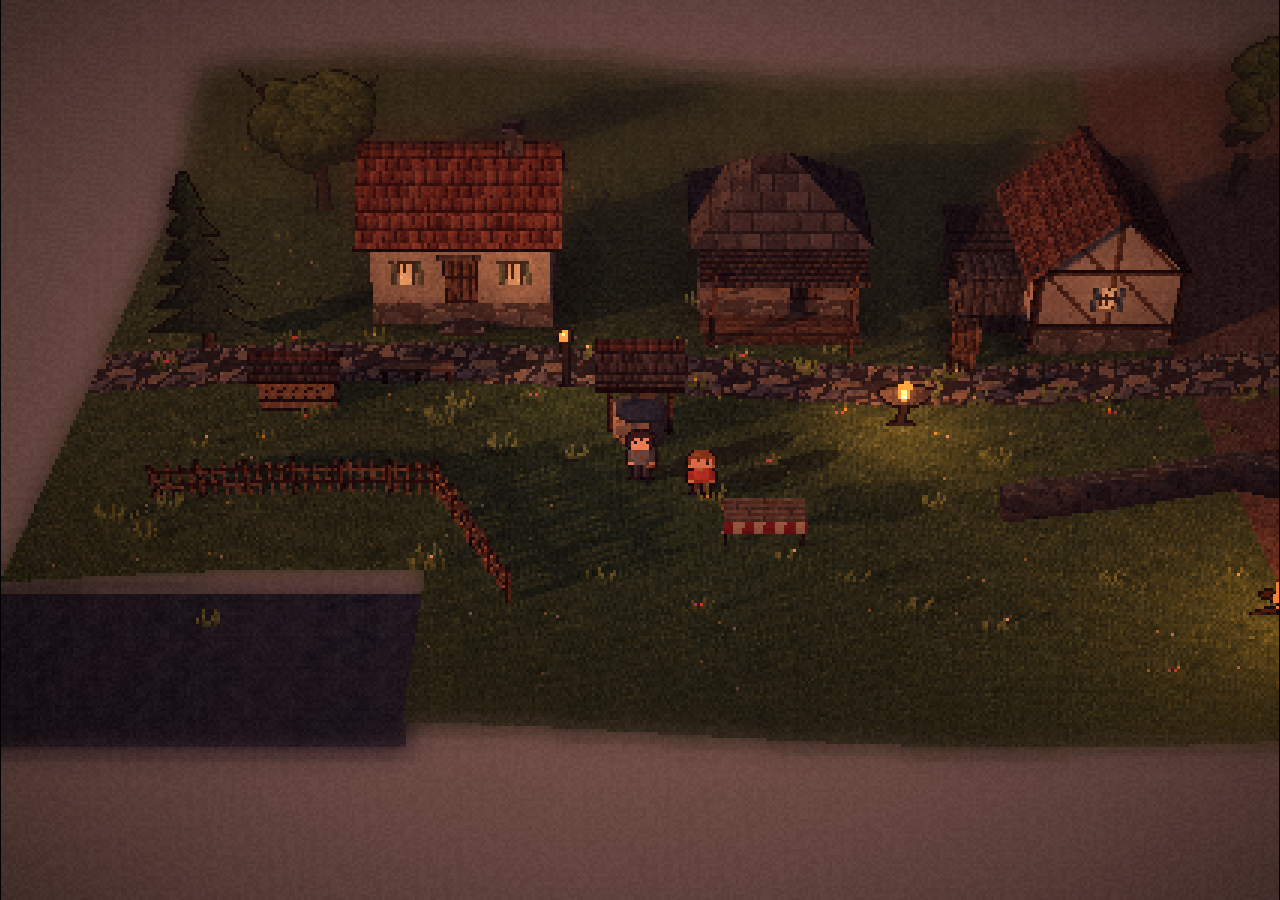
==== index.html @ 1cbe608f "Engine foundation: WebGL2 renderer, procedural art, world, audio, UI frameworks Co-Authored-By: Clau" ====
<!doctype html>
<html lang="ru">
<head>
<meta charset="utf-8">
<meta name="viewport" content="width=device-width, initial-scale=1">
<title>Beyond the Shadows</title>
<link rel="stylesheet" href="css/ui.css">
</head>
<body>
<canvas id="game"></canvas>
<div id="ui"></div>
<div id="dev"></div>
<div id="fatal"></div>
<div id="boot">Beyond the Shadows</div>
<!-- engine -->
<script src="src/core/core.js"></script>
<script src="src/core/input.js"></script>
<script src="src/core/app.js"></script>
<script src="src/gfx/gl.js"></script>
<script src="src/gfx/atlas.js"></script>
<script src="src/gfx/textures.js"></script>
<script src="src/gfx/sprites_chars.js"></script>
<script src="src/gfx/sprites_props.js"></script>
<script src="src/gfx/mesh.js"></script>
<script src="src/gfx/shaders.js"></script>
<script src="src/gfx/renderer.js"></script>
<script src="src/gfx/camera.js"></script>
<script src="src/world/env.js"></script>
<script src="src/world/particles.js"></script>
<script src="src/world/physics.js"></script>
<script src="src/world/entity.js"></script>
<script src="src/world/shadows.js"></script>
<script src="src/world/npc.js"></script>
<script src="src/world/builder.js"></script>
<script src="src/world/world.js"></script>
<!-- data -->
<script src="src/data/characters.js"></script>
<!-- locations -->
<script src="src/locations/testscenes.js"></script>
<!-- boot -->
<script src="src/main.js"></script>
</body>
</html>
---- css/ui.css ----
html,body{margin:0;height:100%;background:#000;overflow:hidden}
#game{position:fixed;inset:0;width:100%;height:100%;display:block;image-rendering:pixelated}
#dev{position:fixed;left:6px;top:6px;color:#9f9;font:11px/1.35 monospace;white-space:pre;background:rgba(0,0,0,.55);padding:4px 6px;display:none;z-index:50;pointer-events:none}
#fatal{position:fixed;inset:0;display:none;flex-direction:column;align-items:center;justify-content:center;background:#0b0a0c;color:#ddd;font-family:Georgia,serif;z-index:100}
#boot{position:fixed;inset:0;display:flex;align-items:center;justify-content:center;color:#a99;font:20px Georgia,serif;letter-spacing:.3em;background:#000;z-index:90}
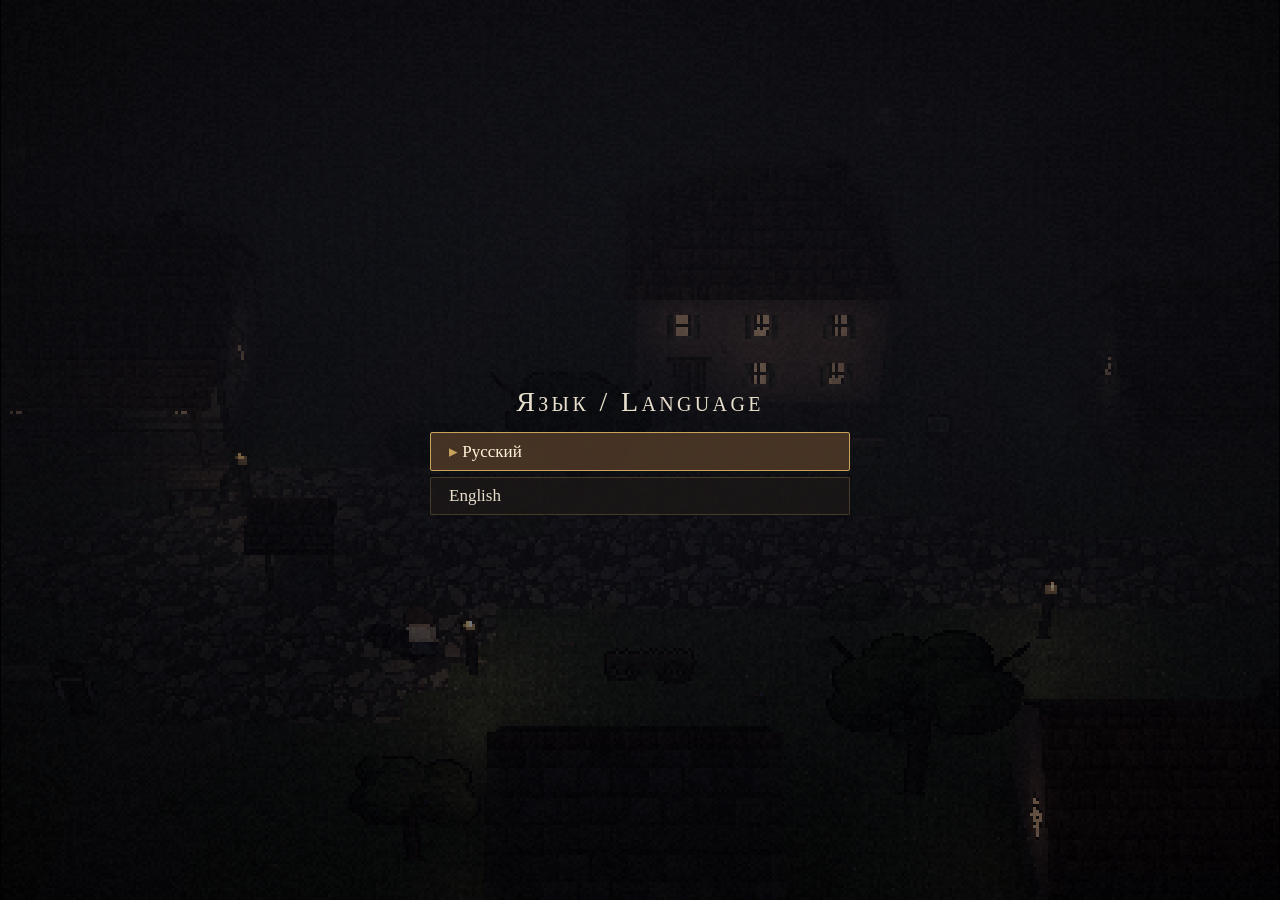
==== commit dc6ab006: "Game layer: UI, journal, map, inventory, dialogue/story/save systems, audio; village, interiors, out" ====
--- a/index.html
+++ b/index.html
@@ -33,10 +33,34 @@
 <script src="src/world/npc.js"></script>
 <script src="src/world/builder.js"></script>
 <script src="src/world/world.js"></script>
+<script src="src/audio/audio.js"></script>
+<script src="src/audio/sfx.js"></script>
+<script src="src/audio/ambience.js"></script>
+<script src="src/audio/music.js"></script>
+<script src="src/game/i18n.js"></script>
+<script src="src/game/state.js"></script>
+<script src="src/game/save.js"></script>
+<script src="src/game/dialogue.js"></script>
+<script src="src/game/cutscene.js"></script>
+<script src="src/game/story.js"></script>
+<script src="src/ui/ui.js"></script>
+<script src="src/ui/portraits.js"></script>
+<script src="src/ui/screens.js"></script>
+<script src="src/ui/journal.js"></script>
+<script src="src/ui/mapinv.js"></script>
+<script src="src/game/game.js"></script>
+<script src="src/game/devtools.js"></script>
 <!-- data -->
+<script src="src/data/base.js"></script>
 <script src="src/data/characters.js"></script>
 <!-- locations -->
 <script src="src/locations/testscenes.js"></script>
+<script src="src/locations/village.js"></script>
+<script src="src/locations/interiors.js"></script>
+<script src="src/locations/outskirts.js"></script>
+<!-- localization -->
+<script src="locale/ru.js"></script>
+<script src="locale/en.js"></script>
 <!-- boot -->
 <script src="src/main.js"></script>
 </body>
--- a/css/ui.css
+++ b/css/ui.css
@@ -1,5 +1,164 @@
-html,body{margin:0;height:100%;background:#000;overflow:hidden}
-#game{position:fixed;inset:0;width:100%;height:100%;display:block;image-rendering:pixelated}
-#dev{position:fixed;left:6px;top:6px;color:#9f9;font:11px/1.35 monospace;white-space:pre;background:rgba(0,0,0,.55);padding:4px 6px;display:none;z-index:50;pointer-events:none}
-#fatal{position:fixed;inset:0;display:none;flex-direction:column;align-items:center;justify-content:center;background:#0b0a0c;color:#ddd;font-family:Georgia,serif;z-index:100}
-#boot{position:fixed;inset:0;display:flex;align-items:center;justify-content:center;color:#a99;font:20px Georgia,serif;letter-spacing:.3em;background:#000;z-index:90}
+/* Beyond the Shadows — UI. Dark translucent panels, paper/wood textures, thin frames. */
+:root {
+  --ink: #e8dfcc; --ink-dim: #a99f8c; --ink-dark: #2b241f; --accent: #c9a35c; --blood: #9c3a2e;
+  --panel: rgba(16, 13, 14, 0.86); --line: rgba(201, 163, 92, 0.45);
+  --font: "Georgia", "PT Serif", "Times New Roman", serif;
+}
+html, body { margin: 0; height: 100%; background: #000; overflow: hidden; }
+#game { position: fixed; inset: 0; width: 100%; height: 100%; display: block; image-rendering: pixelated; }
+#ui { position: fixed; inset: 0; pointer-events: none; font-family: var(--font); color: var(--ink); z-index: 10; }
+#ui * { box-sizing: border-box; }
+#dev { position: fixed; left: 6px; bottom: 6px; color: #9f9; font: 11px/1.35 monospace; white-space: pre; background: rgba(0,0,0,.6); padding: 4px 6px; display: none; z-index: 50; pointer-events: none; }
+#fatal { position: fixed; inset: 0; display: none; flex-direction: column; align-items: center; justify-content: center; background: #0b0a0c; color: #ddd; font-family: var(--font); z-index: 100; padding: 20px; text-align: center; }
+#fatal pre { max-width: 80vw; white-space: pre-wrap; color: #c88; font-size: 12px; }
+#fatal button { font-family: var(--font); font-size: 16px; padding: 8px 18px; }
+#boot { position: fixed; inset: 0; display: flex; align-items: center; justify-content: center; color: #a99; font: 20px var(--font); letter-spacing: .3em; background: #000; z-index: 90; }
+.hidden { display: none !important; }
+
+/* ---------- HUD ---------- */
+.hud { position: absolute; inset: 0; transition: opacity .4s; }
+.hud.off { opacity: 0; }
+.objective { position: absolute; left: 18px; top: 16px; max-width: min(44vw, 520px); padding: 8px 14px 9px; background: linear-gradient(90deg, rgba(10,8,9,.78), rgba(10,8,9,.35)); border-left: 2px solid var(--accent); font-size: 15px; line-height: 1.35; opacity: 0; transition: opacity .6s; text-shadow: 0 1px 2px #000; }
+.objective.show { opacity: 1; }
+.objective .lbl { color: var(--accent); font-variant: small-caps; letter-spacing: .06em; margin-right: 4px; }
+.objective.flash { animation: flash 1.5s; }
+@keyframes flash { 0% { background: rgba(201,163,92,.45); } 100% { } }
+.banner { position: absolute; left: 50%; top: 22%; transform: translateX(-50%); font-size: 26px; letter-spacing: .25em; font-variant: small-caps; opacity: 0; text-shadow: 0 2px 8px #000; white-space: nowrap; }
+.banner.show { animation: banner 3.4s ease forwards; }
+@keyframes banner { 0% { opacity: 0; letter-spacing: .1em; } 20% { opacity: 1; } 75% { opacity: 1; } 100% { opacity: 0; letter-spacing: .3em; } }
+.prompt { position: absolute; left: 0; top: 0; padding: 4px 10px; background: rgba(12,10,10,.82); border: 1px solid var(--line); border-radius: 3px; font-size: 14px; white-space: nowrap; opacity: 0; transition: opacity .15s; }
+.prompt.show { opacity: 1; }
+.prompt b { display: inline-block; min-width: 20px; padding: 0 5px; margin-right: 4px; text-align: center; background: var(--ink); color: var(--ink-dark); border-radius: 2px; font-family: monospace; font-size: 13px; }
+.toasts { position: absolute; right: 16px; top: 16px; display: flex; flex-direction: column; gap: 6px; align-items: flex-end; }
+.toast { max-width: min(40vw, 420px); padding: 7px 14px; background: var(--panel); border: 1px solid var(--line); border-radius: 2px; font-size: 14px; animation: tin .35s; transition: opacity .6s, transform .6s; }
+.toast.clue { border-color: rgba(200,140,90,.7); }
+.toast.out { opacity: 0; transform: translateX(20px); }
+@keyframes tin { from { opacity: 0; transform: translateX(20px); } }
+.captions { position: absolute; left: 50%; bottom: 210px; transform: translateX(-50%); display: flex; flex-direction: column; align-items: center; gap: 3px; }
+.cap { font-style: italic; font-size: 14px; color: #d8d0c0; background: rgba(0,0,0,.55); padding: 2px 10px; transition: opacity .5s; }
+.cap.out { opacity: 0; }
+.hintkeys { position: absolute; left: 18px; bottom: 12px; font-size: 12px; color: var(--ink-dim); text-shadow: 0 1px 2px #000; opacity: .8; }
+
+/* ---------- cinematic ---------- */
+.letterbox { position: absolute; left: 0; right: 0; height: 0; background: #000; transition: height .8s ease; }
+.letterbox.top { top: 0; } .letterbox.bot { bottom: 0; }
+#ui.cine .letterbox { height: 7vh; }
+.card { position: absolute; inset: 0; display: flex; flex-direction: column; align-items: center; justify-content: center; opacity: 0; transition: opacity .9s; text-align: center; padding: 0 8vw; }
+.card.show { opacity: 1; }
+.card .ct { font-size: clamp(26px, 4.4vw, 52px); letter-spacing: .14em; font-variant: small-caps; text-shadow: 0 2px 14px #000; }
+.card .cs { margin-top: 14px; font-size: clamp(14px, 1.7vw, 20px); font-style: italic; color: var(--ink-dim); text-shadow: 0 2px 8px #000; }
+.uifade { position: absolute; inset: 0; background: #000; opacity: 0; transition: opacity .6s; }
+
+/* ---------- dialogue ---------- */
+.dialogue { position: absolute; left: 50%; bottom: 2.5vh; transform: translateX(-50%) translateY(20px); width: min(940px, 94vw); min-height: 150px; display: flex; gap: 16px; padding: 14px 18px 14px 14px; background: linear-gradient(180deg, rgba(20,16,17,.93), rgba(12,10,11,.95)); border: 1px solid var(--line); box-shadow: 0 0 0 1px #000, 0 10px 40px rgba(0,0,0,.6); opacity: 0; transition: opacity .25s, transform .25s; pointer-events: auto; cursor: pointer; }
+#ui.cine .dialogue { bottom: calc(7vh + 10px); }
+.dialogue.show { opacity: 1; transform: translateX(-50%); }
+.dialogue .portrait { flex: 0 0 120px; height: 120px; background: #111 center/cover no-repeat; image-rendering: pixelated; border: 1px solid var(--line); }
+.dialogue .portrait.none { display: none; }
+.dialogue .body { flex: 1; min-width: 0; display: flex; flex-direction: column; }
+.dialogue .name { color: var(--accent); font-variant: small-caps; letter-spacing: .08em; font-size: 17px; min-height: 22px; margin-bottom: 4px; }
+.dialogue .text { font-size: 18px; line-height: 1.5; overflow-wrap: anywhere; hyphens: auto; }
+.dialogue .text .ghost { visibility: hidden; }
+.dialogue .more { align-self: flex-end; margin-top: auto; color: var(--accent); opacity: 0; animation: bob 1s infinite; }
+.dialogue .more.show { opacity: 1; }
+@keyframes bob { 50% { transform: translateY(3px); } }
+.dialogue.thought .text { font-style: italic; color: #cfd6e6; }
+.dialogue.thought .name { color: #8fa3c4; }
+.dialogue.action { justify-content: center; }
+.dialogue.action .text { font-style: italic; color: var(--ink-dim); text-align: center; }
+.dialogue.pause { opacity: .0; }
+.dialogue.shake { animation: shake .45s; }
+@keyframes shake { 20% { transform: translateX(calc(-50% - 6px)); } 40% { transform: translateX(calc(-50% + 6px)); } 60% { transform: translateX(calc(-50% - 3px)); } 80% { transform: translateX(-50%); } }
+.choices { display: flex; flex-direction: column; gap: 5px; margin-top: 8px; }
+.choice { text-align: left; }
+
+/* ---------- buttons ---------- */
+.btn { pointer-events: auto; font-family: var(--font); font-size: 17px; color: var(--ink); background: rgba(30,25,24,.75); border: 1px solid rgba(201,163,92,.25); padding: 8px 18px; cursor: pointer; text-align: left; transition: background .12s, border-color .12s, transform .08s, color .12s; border-radius: 2px; }
+.btn.focus, .btn:hover { background: rgba(80,58,40,.85); border-color: var(--accent); color: #fff3d8; }
+.btn.focus::before { content: "\25B8  "; color: var(--accent); }
+.btn:active, .btn.pressed { transform: translateY(1px) scale(.99); background: rgba(120,84,50,.95); }
+.btn:disabled { color: #6c635a; background: rgba(25,22,22,.55); border-color: rgba(120,110,100,.18); cursor: default; }
+.btn:disabled.focus::before { color: #6c635a; }
+
+/* ---------- screens ---------- */
+.screens { position: absolute; inset: 0; pointer-events: none; }
+.screen { position: absolute; inset: 0; display: flex; flex-direction: column; align-items: center; justify-content: center; pointer-events: auto; background: rgba(4,3,4,.55); animation: fadein .25s; }
+@keyframes fadein { from { opacity: 0; } }
+.panel h2 { margin: 0 0 14px; font-weight: normal; font-variant: small-caps; letter-spacing: .12em; font-size: 28px; color: var(--ink); }
+.panel .sub { color: var(--ink-dim); font-style: italic; margin: -8px 0 14px; text-align: center; max-width: 560px; }
+.panel .note { color: var(--ink-dim); font-size: 13px; margin-top: 10px; font-style: italic; }
+.col { display: flex; flex-direction: column; gap: 6px; min-width: min(420px, 90vw); }
+.row { display: flex; gap: 8px; justify-content: center; }
+.center.small > * { max-width: 520px; text-align: center; }
+.q { font-size: 18px; margin-bottom: 16px; }
+.mainmenu { background: linear-gradient(90deg, rgba(0,0,0,.82) 0%, rgba(0,0,0,.45) 45%, rgba(0,0,0,0) 75%); align-items: flex-start; padding-left: 7vw; }
+.logo { margin-bottom: 34px; }
+.logo .l1 { font-size: clamp(30px, 5vw, 60px); letter-spacing: .2em; color: #efe5d0; text-shadow: 0 2px 20px #000, 0 0 40px rgba(150,40,30,.25); }
+.logo .l2 { font-size: clamp(14px, 1.6vw, 20px); font-style: italic; letter-spacing: .3em; color: var(--ink-dim); margin-top: 6px; }
+.menu .btn { background: transparent; border-color: transparent; font-size: 19px; padding: 6px 10px; }
+.menu .btn.focus, .menu .btn:hover { background: linear-gradient(90deg, rgba(120,60,40,.45), transparent); border-color: transparent; }
+.menu .btn:disabled { background: transparent; }
+.ver { position: absolute; bottom: 14px; left: 7vw; font-size: 12px; color: #776; }
+.pause, .settings, .saveload, .confirm { background: rgba(4,3,4,.72); }
+.settings .col { width: min(640px, 92vw); }
+.scroll { max-height: 72vh; overflow-y: auto; padding-right: 6px; }
+.set-head { margin: 10px 0 2px; color: var(--accent); font-variant: small-caps; letter-spacing: .08em; }
+.set-row { display: flex; align-items: center; gap: 10px; padding: 6px 12px; background: rgba(30,25,24,.6); border: 1px solid transparent; cursor: pointer; font-size: 16px; }
+.set-row.focus, .set-row:hover { border-color: var(--accent); background: rgba(70,52,38,.75); }
+.set-row .lbl { flex: 1; }
+.set-row .bar { width: 160px; height: 8px; background: #2a2422; border: 1px solid #554; position: relative; }
+.set-row .fill { position: absolute; left: 0; top: 0; bottom: 0; background: var(--accent); }
+.set-row .val, .set-row .opt { min-width: 64px; text-align: right; color: #f0e4c8; }
+.set-row .arrow { color: var(--accent); font-size: 12px; padding: 0 2px; }
+.slot { font-size: 15px; }
+.credits .roll { width: min(700px, 92vw); height: 70vh; overflow: hidden; text-align: center; mask-image: linear-gradient(transparent, #000 12%, #000 88%, transparent); }
+.credits .roll h1 { font-weight: normal; letter-spacing: .2em; margin-top: 40vh; }
+.credits .roll h3 { color: var(--accent); font-weight: normal; font-variant: small-caps; letter-spacing: .1em; margin: 28px 0 6px; }
+.credits .roll p { margin: 4px 0; color: var(--ink); line-height: 1.5; }
+.credits .roll .end { margin: 40px 0 60vh; font-style: italic; color: var(--ink-dim); }
+
+/* ---------- book panels (journal / map / inventory) ---------- */
+.book { width: min(1000px, 96vw); height: min(680px, 92vh); padding: 18px 22px; background: var(--wood); border: 1px solid #000; box-shadow: inset 0 0 0 3px rgba(201,163,92,.25), 0 20px 60px #000; display: flex; flex-direction: column; image-rendering: pixelated; }
+.book h2 { color: #efe2c4; text-shadow: 0 2px 4px #000; }
+.tabs { display: flex; gap: 4px; flex-wrap: wrap; }
+.tab { pointer-events: auto; font-family: var(--font); font-size: 15px; padding: 6px 14px; color: #dccfb2; background: rgba(0,0,0,.35); border: 1px solid rgba(201,163,92,.3); border-bottom: none; cursor: pointer; }
+.tab.on { background: var(--paper); color: var(--ink-dark); border-color: #8a7350; }
+.tab i { font-style: normal; font-size: 12px; opacity: .7; }
+.tabhint { font-size: 11px; color: #b9ab8e; margin: 2px 0 0; }
+.jbody { flex: 1; overflow-y: auto; background: var(--paper); color: var(--ink-dark); padding: 14px 18px; border: 1px solid #8a7350; display: flex; flex-direction: column; gap: 10px; }
+.entry { padding: 8px 12px; border-left: 3px solid rgba(80,60,40,.3); background: rgba(255,250,235,.25); cursor: pointer; transition: background .12s, border-color .12s; }
+.entry.focus, .entry:hover { background: rgba(255,245,215,.6); border-left-color: var(--blood); }
+.entry.new .et::after { content: " •"; color: var(--blood); }
+.entry.sel { background: rgba(190,140,80,.35); border-left-color: #6a3a20; }
+.entry .et { font-weight: bold; font-size: 15px; }
+.entry .et .cat { font-weight: normal; font-size: 11px; color: #7a6650; font-variant: small-caps; margin-left: 6px; }
+.entry .ed { font-size: 15px; line-height: 1.45; margin-top: 3px; }
+.entry .date { font-size: 12px; color: #7a6650; font-style: italic; margin-top: 3px; }
+.entry.task.done { opacity: .6; cursor: default; }
+.entry.chapter { font-variant: small-caps; text-align: center; border: none; background: none; }
+.linkhint { background: rgba(156,58,46,.15); padding: 6px 10px; font-style: italic; font-size: 14px; }
+.empty { font-style: italic; color: #6b5a48; }
+.sketch { display: flex; flex-direction: column; align-items: flex-start; gap: 4px; padding: 6px; cursor: pointer; border: 1px solid transparent; }
+.sketch.focus, .sketch:hover { border-color: #8a7350; background: rgba(255,245,215,.35); }
+.sketch canvas { width: 360px; max-width: 100%; box-shadow: 2px 3px 8px rgba(0,0,0,.35); transform: rotate(-.4deg); }
+.sketch .st { font-weight: bold; } .sketch .sd { font-size: 14px; }
+.foot { margin-top: 10px; justify-content: flex-end; align-items: center; }
+.foot .legend { flex: 1; font-size: 12px; color: #d8caa8; font-style: italic; }
+.mapcv { width: 100%; flex: 1; min-height: 0; object-fit: contain; background: #d6cbb0; border: 1px solid #8a7350; margin-top: 0; }
+.invwrap { flex: 1; display: flex; gap: 16px; min-height: 0; }
+.invgrid { flex: 0 0 auto; display: grid; grid-template-columns: repeat(4, 76px); grid-auto-rows: 76px; gap: 8px; align-content: start; background: rgba(0,0,0,.35); padding: 10px; border: 1px solid rgba(201,163,92,.3); overflow-y: auto; }
+.invgrid .slot { pointer-events: auto; position: relative; background: rgba(214,203,176,.18); border: 1px solid rgba(201,163,92,.25); cursor: pointer; padding: 0; display: flex; align-items: center; justify-content: center; }
+.invgrid .slot img { width: 48px; height: 48px; image-rendering: pixelated; }
+.invgrid .slot.focus, .invgrid .slot:hover { border-color: var(--accent); background: rgba(214,203,176,.35); }
+.invgrid .slot.new::after { content: ""; position: absolute; right: 5px; top: 5px; width: 7px; height: 7px; border-radius: 50%; background: var(--blood); }
+.invinfo { flex: 1; background: var(--paper); color: var(--ink-dark); padding: 14px 18px; border: 1px solid #8a7350; overflow-y: auto; }
+.invinfo h3 { margin: 0 0 8px; font-variant: small-caps; letter-spacing: .05em; }
+.invinfo p { line-height: 1.5; }
+.invinfo .state, .invinfo .use { font-style: italic; color: #5a4636; }
+body.kbnav .btn:hover:not(.focus) { background: rgba(30,25,24,.75); border-color: rgba(201,163,92,.25); color: var(--ink); }
+@media (max-width: 760px) {
+  .dialogue .portrait { flex-basis: 72px; height: 72px; }
+  .dialogue .text { font-size: 16px; }
+  .invgrid { grid-template-columns: repeat(3, 64px); grid-auto-rows: 64px; }
+  .hintkeys { display: none; }
+}
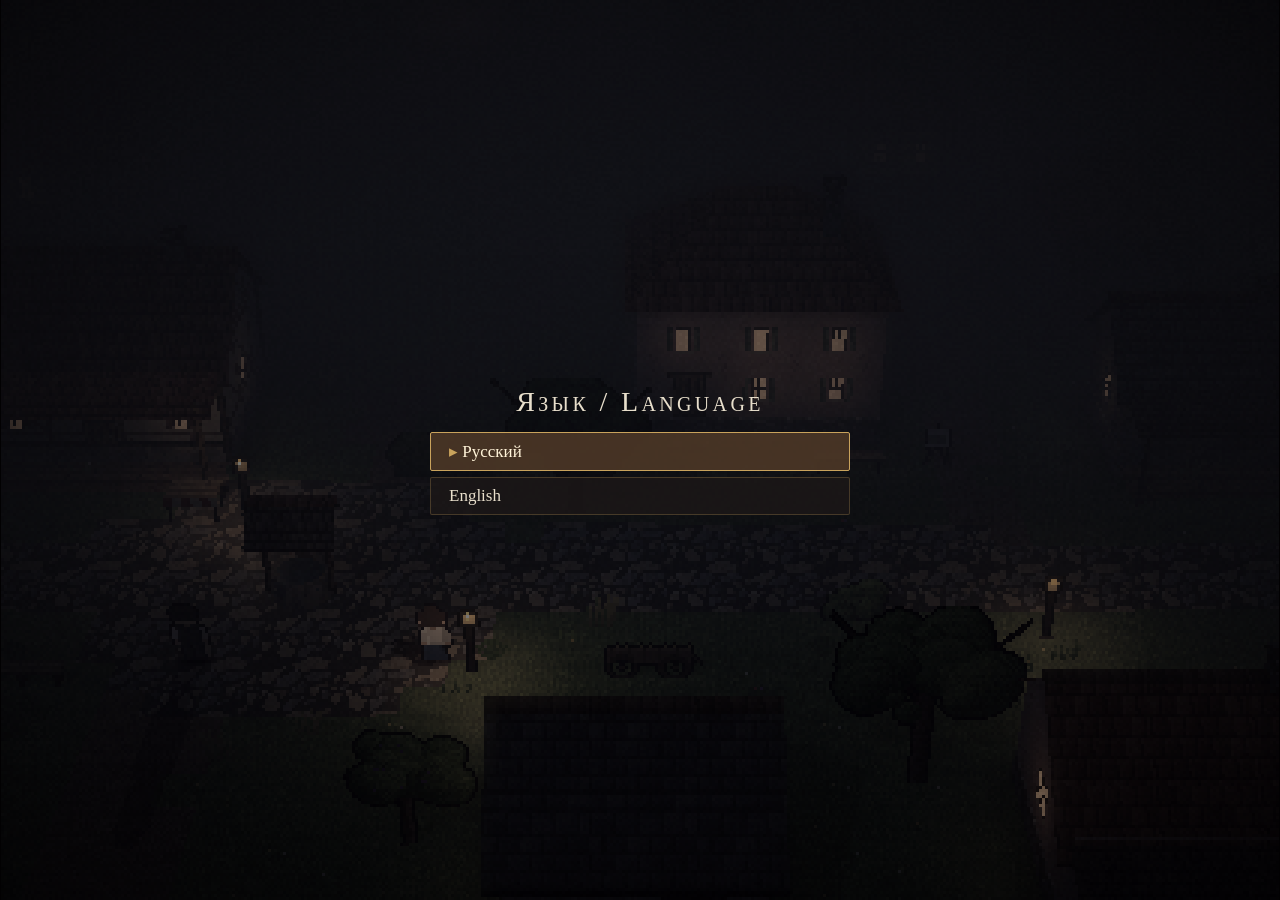
==== commit 248f698a: "Prologue (RU/EN), NPC schedules, clues/items, autoplay test harness; visual fixes from critic round " ====
--- a/index.html
+++ b/index.html
@@ -53,6 +53,11 @@
 <!-- data -->
 <script src="src/data/base.js"></script>
 <script src="src/data/characters.js"></script>
+<script src="src/data/npcs.js"></script>
+<script src="src/data/clues.js"></script>
+<!-- story -->
+<script src="src/story/common.js"></script>
+<script src="src/story/prologue.js"></script>
 <!-- locations -->
 <script src="src/locations/testscenes.js"></script>
 <script src="src/locations/village.js"></script>
@@ -61,6 +66,10 @@
 <!-- localization -->
 <script src="locale/ru.js"></script>
 <script src="locale/en.js"></script>
+<script src="locale/ru_common.js"></script>
+<script src="locale/en_common.js"></script>
+<script src="locale/ru_p.js"></script>
+<script src="locale/en_p.js"></script>
 <!-- boot -->
 <script src="src/main.js"></script>
 </body>
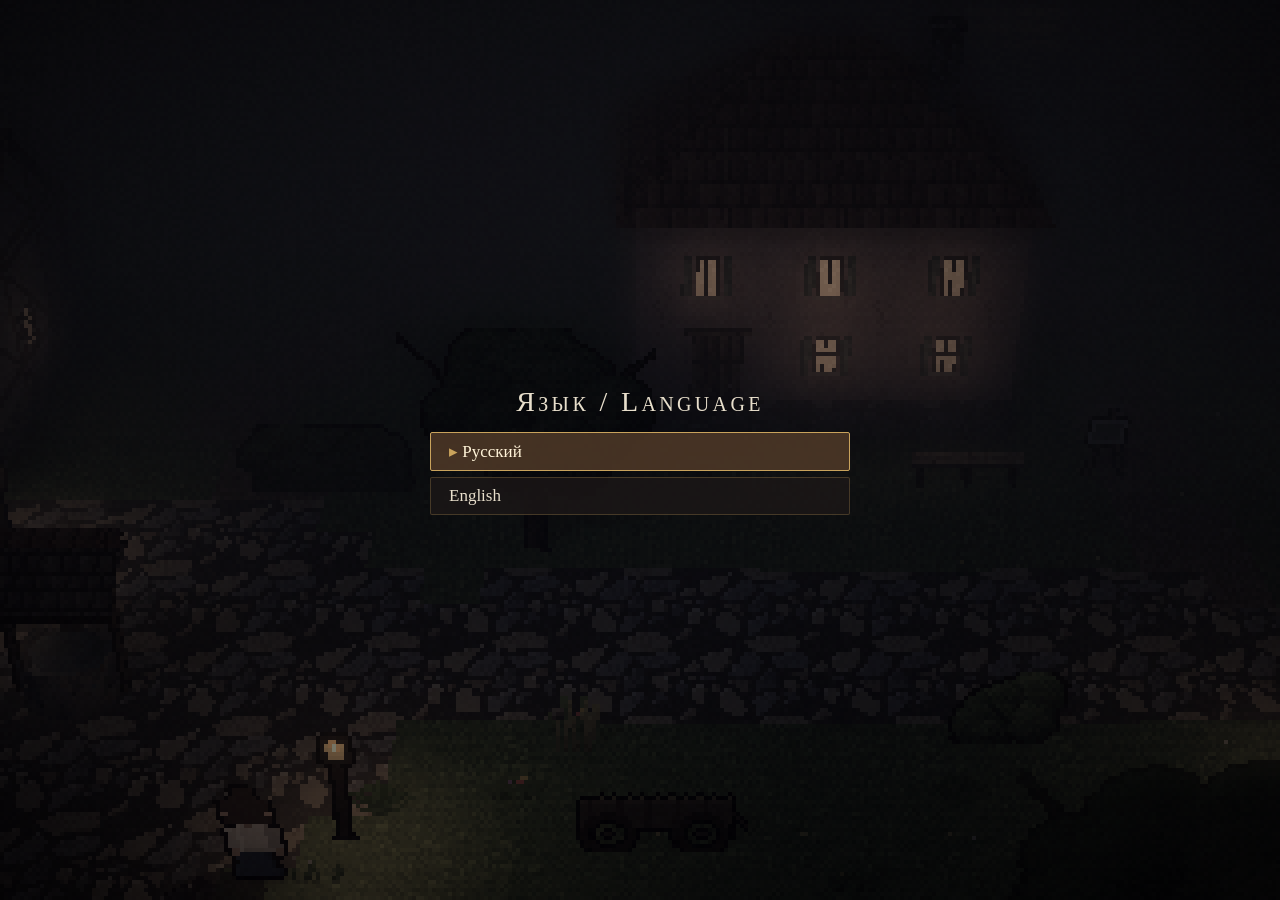
==== commit a588e4c6: "Full story: chapters 1-11 and epilogue (RU/EN), rite & stalking mechanics, validator, closer camera " ====
--- a/index.html
+++ b/index.html
@@ -58,6 +58,10 @@
 <!-- story -->
 <script src="src/story/common.js"></script>
 <script src="src/story/prologue.js"></script>
+<script src="src/story/ch1_2.js"></script>
+<script src="src/story/ch3_4.js"></script>
+<script src="src/story/ch5_7.js"></script>
+<script src="src/story/ch8_end.js"></script>
 <!-- locations -->
 <script src="src/locations/testscenes.js"></script>
 <script src="src/locations/village.js"></script>
@@ -70,6 +74,14 @@
 <script src="locale/en_common.js"></script>
 <script src="locale/ru_p.js"></script>
 <script src="locale/en_p.js"></script>
+<script src="locale/ru_c12.js"></script>
+<script src="locale/en_c12.js"></script>
+<script src="locale/ru_c34.js"></script>
+<script src="locale/en_c34.js"></script>
+<script src="locale/ru_c57.js"></script>
+<script src="locale/en_c57.js"></script>
+<script src="locale/ru_c8e.js"></script>
+<script src="locale/en_c8e.js"></script>
 <!-- boot -->
 <script src="src/main.js"></script>
 </body>
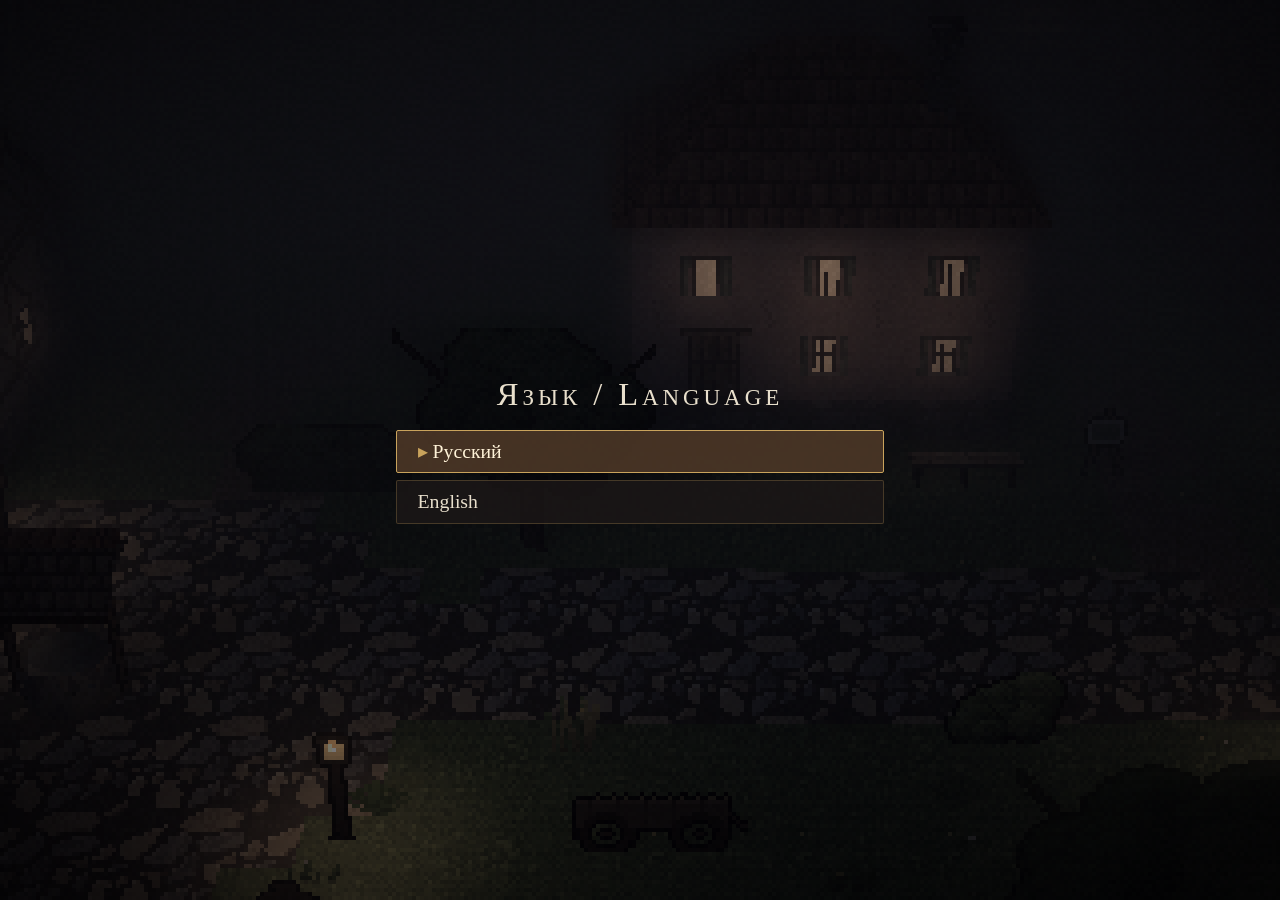
==== commit 3a62652f: "Phones and tablets: touch joystick and buttons, tappable prompts, UI that scales with the screen (+ " ====
--- a/index.html
+++ b/index.html
@@ -2,7 +2,10 @@
 <html lang="ru">
 <head>
 <meta charset="utf-8">
-<meta name="viewport" content="width=device-width, initial-scale=1">
+<meta name="viewport" content="width=device-width, initial-scale=1, maximum-scale=1, user-scalable=no, viewport-fit=cover">
+<meta name="mobile-web-app-capable" content="yes">
+<meta name="apple-mobile-web-app-capable" content="yes">
+<meta name="apple-mobile-web-app-status-bar-style" content="black">
 <title>Beyond the Shadows</title>
 <link rel="stylesheet" href="css/ui.css">
 </head>
@@ -48,6 +51,7 @@
 <script src="src/ui/screens.js"></script>
 <script src="src/ui/journal.js"></script>
 <script src="src/ui/mapinv.js"></script>
+<script src="src/ui/touch.js"></script>
 <script src="src/game/game.js"></script>
 <script src="src/game/devtools.js"></script>
 <!-- data -->
--- a/css/ui.css
+++ b/css/ui.css
@@ -8,36 +8,38 @@
 #game { position: fixed; inset: 0; width: 100%; height: 100%; display: block; image-rendering: pixelated; }
 #ui { position: fixed; inset: 0; pointer-events: none; font-family: var(--font); color: var(--ink); z-index: 10; }
 #ui * { box-sizing: border-box; }
-#dev { position: fixed; left: 6px; bottom: 6px; color: #9f9; font: 11px/1.35 monospace; white-space: pre; background: rgba(0,0,0,.6); padding: 4px 6px; display: none; z-index: 50; pointer-events: none; }
-#fatal { position: fixed; inset: 0; display: none; flex-direction: column; align-items: center; justify-content: center; background: #0b0a0c; color: #ddd; font-family: var(--font); z-index: 100; padding: 20px; text-align: center; }
-#fatal pre { max-width: 80vw; white-space: pre-wrap; color: #c88; font-size: 12px; }
-#fatal button { font-family: var(--font); font-size: 16px; padding: 8px 18px; }
-#boot { position: fixed; inset: 0; display: flex; align-items: center; justify-content: center; color: #a99; font: 20px var(--font); letter-spacing: .3em; background: #000; z-index: 90; }
+#dev { position: fixed; left: 0.375rem; bottom: 0.375rem; color: #9f9; font: 0.6875rem/1.35 monospace; white-space: pre; background: rgba(0,0,0,.6); padding: 0.25rem 0.375rem; display: none; z-index: 50; pointer-events: none; }
+#fatal { position: fixed; inset: 0; display: none; flex-direction: column; align-items: center; justify-content: center; background: #0b0a0c; color: #ddd; font-family: var(--font); z-index: 100; padding: 1.25rem; text-align: center; }
+#fatal pre { max-width: 80vw; white-space: pre-wrap; color: #c88; font-size: 0.75rem; }
+#fatal button { font-family: var(--font); font-size: 1rem; padding: 0.5rem 1.125rem; }
+#boot { position: fixed; inset: 0; display: flex; align-items: center; justify-content: center; color: #a99; font: 1.25rem var(--font); letter-spacing: .3em; background: #000; z-index: 90; }
 .hidden { display: none !important; }
 
 /* ---------- HUD ---------- */
 .hud { position: absolute; inset: 0; transition: opacity .4s; }
 .hud.off { opacity: 0; }
-.objective { position: absolute; left: 18px; top: 16px; max-width: min(44vw, 520px); padding: 8px 14px 9px; background: linear-gradient(90deg, rgba(10,8,9,.78), rgba(10,8,9,.35)); border-left: 2px solid var(--accent); font-size: 15px; line-height: 1.35; opacity: 0; transition: opacity .6s; text-shadow: 0 1px 2px #000; }
+.objective { position: absolute; left: 1.125rem; top: 1rem; max-width: min(44vw, 32.5rem); padding: 0.5rem 0.875rem 0.5625rem; background: linear-gradient(90deg, rgba(10,8,9,.78), rgba(10,8,9,.35)); border-left: 2px solid var(--accent); font-size: 0.9375rem; line-height: 1.35; opacity: 0; transition: opacity .6s; text-shadow: 0 1px 2px #000; }
 .objective.show { opacity: 1; }
-.objective .lbl { color: var(--accent); font-variant: small-caps; letter-spacing: .06em; margin-right: 4px; }
+.objective .lbl { color: var(--accent); font-variant: small-caps; letter-spacing: .06em; margin-right: 0.25rem; }
 .objective.flash { animation: flash 1.5s; }
 @keyframes flash { 0% { background: rgba(201,163,92,.45); } 100% { } }
-.banner { position: absolute; left: 50%; top: 22%; transform: translateX(-50%); font-size: 26px; letter-spacing: .25em; font-variant: small-caps; opacity: 0; text-shadow: 0 2px 8px #000; white-space: nowrap; }
+.banner { position: absolute; left: 50%; top: 22%; transform: translateX(-50%); font-size: 1.625rem; letter-spacing: .25em; font-variant: small-caps; opacity: 0; text-shadow: 0 2px 0.5rem #000; max-width: 90vw; text-align: center; }
 .banner.show { animation: banner 3.4s ease forwards; }
 @keyframes banner { 0% { opacity: 0; letter-spacing: .1em; } 20% { opacity: 1; } 75% { opacity: 1; } 100% { opacity: 0; letter-spacing: .3em; } }
-.prompt { position: absolute; left: 0; top: 0; padding: 4px 10px; background: rgba(12,10,10,.82); border: 1px solid var(--line); border-radius: 3px; font-size: 14px; white-space: nowrap; opacity: 0; transition: opacity .15s; }
+.prompt { position: absolute; left: 0; top: 0; padding: 0.25rem 0.625rem; background: rgba(12,10,10,.82); border: 1px solid var(--line); border-radius: 0.1875rem; font-size: 0.875rem; white-space: nowrap; opacity: 0; transition: opacity .15s; }
 .prompt.show { opacity: 1; }
-.prompt b { display: inline-block; min-width: 20px; padding: 0 5px; margin-right: 4px; text-align: center; background: var(--ink); color: var(--ink-dark); border-radius: 2px; font-family: monospace; font-size: 13px; }
-.toasts { position: absolute; right: 16px; top: 16px; display: flex; flex-direction: column; gap: 6px; align-items: flex-end; }
-.toast { max-width: min(40vw, 420px); padding: 7px 14px; background: var(--panel); border: 1px solid var(--line); border-radius: 2px; font-size: 14px; animation: tin .35s; transition: opacity .6s, transform .6s; }
+.prompt b { display: inline-block; min-width: 1.25rem; padding: 0 0.3125rem; margin-right: 0.25rem; text-align: center; background: var(--ink); color: var(--ink-dark); border-radius: 2px; font-family: monospace; font-size: 0.8125rem; }
+.toasts { position: absolute; right: 1rem; top: 1rem; z-index: 30; pointer-events: none; display: flex; flex-direction: column; gap: 0.375rem; align-items: flex-end; }
+.toast { max-width: min(40vw, 26.25rem); padding: 0.4375rem 0.875rem; background: var(--panel); border: 1px solid var(--line); border-radius: 2px; font-size: 0.875rem; animation: tin .35s; transition: opacity .6s, transform .6s; }
 .toast.clue { border-color: rgba(200,140,90,.7); }
-.toast.out { opacity: 0; transform: translateX(20px); }
-@keyframes tin { from { opacity: 0; transform: translateX(20px); } }
-.captions { position: absolute; left: 50%; bottom: 210px; transform: translateX(-50%); display: flex; flex-direction: column; align-items: center; gap: 3px; }
-.cap { font-style: italic; font-size: 14px; color: #d8d0c0; background: rgba(0,0,0,.55); padding: 2px 10px; transition: opacity .5s; }
+.toast.out { opacity: 0; transform: translateX(1.25rem); }
+@keyframes tin { from { opacity: 0; transform: translateX(1.25rem); } }
+.captions { position: absolute; left: 50%; bottom: 13.125rem; transform: translateX(-50%); display: flex; flex-direction: column; align-items: center; gap: 0.1875rem; }
+.cap { font-style: italic; font-size: 0.875rem; color: #d8d0c0; background: rgba(0,0,0,.55); padding: 2px 0.625rem; transition: opacity .5s; }
 .cap.out { opacity: 0; }
-.hintkeys { position: absolute; left: 18px; bottom: 12px; font-size: 12px; color: var(--ink-dim); text-shadow: 0 1px 2px #000; opacity: .8; }
+.hintkeys { position: absolute; left: 0.875rem; bottom: 0.625rem; font-size: 0.875rem; color: #d8cfbc; text-shadow: 0 1px 2px #000; background: rgba(0,0,0,.45); padding: 0.1875rem 0.625rem; border-radius: 2px; }
+#ui.cine .toasts { top: calc(7vh + 0.625rem); }
+.screens { z-index: 20; }
 
 /* ---------- cinematic ---------- */
 .letterbox { position: absolute; left: 0; right: 0; height: 0; background: #000; transition: height .8s ease; }
@@ -45,35 +47,35 @@
 #ui.cine .letterbox { height: 7vh; }
 .card { position: absolute; inset: 0; display: flex; flex-direction: column; align-items: center; justify-content: center; opacity: 0; transition: opacity .9s; text-align: center; padding: 0 8vw; }
 .card.show { opacity: 1; }
-.card .ct { font-size: clamp(26px, 4.4vw, 52px); letter-spacing: .14em; font-variant: small-caps; text-shadow: 0 2px 14px #000; }
-.card .cs { margin-top: 14px; font-size: clamp(14px, 1.7vw, 20px); font-style: italic; color: var(--ink-dim); text-shadow: 0 2px 8px #000; }
+.card .ct { font-size: clamp(1.625rem, 4.4vw, 3.25rem); letter-spacing: .14em; font-variant: small-caps; text-shadow: 0 2px 0.875rem #000; }
+.card .cs { margin-top: 0.875rem; font-size: clamp(0.875rem, 1.7vw, 1.25rem); font-style: italic; color: var(--ink-dim); text-shadow: 0 2px 0.5rem #000; }
 .uifade { position: absolute; inset: 0; background: #000; opacity: 0; transition: opacity .6s; }
 
 /* ---------- dialogue ---------- */
-.dialogue { position: absolute; left: 50%; bottom: 2.5vh; transform: translateX(-50%) translateY(20px); width: min(940px, 94vw); min-height: 150px; display: flex; gap: 16px; padding: 14px 18px 14px 14px; background: linear-gradient(180deg, rgba(20,16,17,.93), rgba(12,10,11,.95)); border: 1px solid var(--line); box-shadow: 0 0 0 1px #000, 0 10px 40px rgba(0,0,0,.6); opacity: 0; transition: opacity .25s, transform .25s; pointer-events: auto; cursor: pointer; }
-#ui.cine .dialogue { bottom: calc(7vh + 10px); }
+.dialogue { position: absolute; left: 50%; bottom: 2.5vh; transform: translateX(-50%) translateY(1.25rem); width: min(58.75rem, 94vw); min-height: 9.375rem; display: flex; gap: 1rem; padding: 0.875rem 1.125rem 0.875rem 0.875rem; background: linear-gradient(180deg, rgba(20,16,17,.93), rgba(12,10,11,.95)); border: 1px solid var(--line); box-shadow: 0 0 0 1px #000, 0 0.625rem 2.5rem rgba(0,0,0,.6); opacity: 0; transition: opacity .25s, transform .25s; pointer-events: auto; cursor: pointer; }
+#ui.cine .dialogue { bottom: calc(7vh + 0.625rem); }
 .dialogue.show { opacity: 1; transform: translateX(-50%); }
-.dialogue .portrait { flex: 0 0 120px; height: 120px; background: #111 center/cover no-repeat; image-rendering: pixelated; border: 1px solid var(--line); }
+.dialogue .portrait { flex: 0 0 7.5rem; height: 7.5rem; background: #111 center/cover no-repeat; image-rendering: pixelated; border: 1px solid var(--line); }
 .dialogue .portrait.none { display: none; }
 .dialogue .body { flex: 1; min-width: 0; display: flex; flex-direction: column; }
-.dialogue .name { color: var(--accent); font-variant: small-caps; letter-spacing: .08em; font-size: 17px; min-height: 22px; margin-bottom: 4px; }
-.dialogue .text { font-size: 18px; line-height: 1.5; overflow-wrap: anywhere; hyphens: auto; }
+.dialogue .name { color: var(--accent); font-variant: small-caps; letter-spacing: .08em; font-size: 1.0625rem; min-height: 1.375rem; margin-bottom: 0.25rem; }
+.dialogue .text { font-size: 1.125rem; line-height: 1.5; overflow-wrap: anywhere; hyphens: auto; }
 .dialogue .text .ghost { visibility: hidden; }
 .dialogue .more { align-self: flex-end; margin-top: auto; color: var(--accent); opacity: 0; animation: bob 1s infinite; }
 .dialogue .more.show { opacity: 1; }
-@keyframes bob { 50% { transform: translateY(3px); } }
+@keyframes bob { 50% { transform: translateY(0.1875rem); } }
 .dialogue.thought .text { font-style: italic; color: #cfd6e6; }
 .dialogue.thought .name { color: #8fa3c4; }
 .dialogue.action { justify-content: center; }
 .dialogue.action .text { font-style: italic; color: var(--ink-dim); text-align: center; }
 .dialogue.pause { opacity: .0; }
 .dialogue.shake { animation: shake .45s; }
-@keyframes shake { 20% { transform: translateX(calc(-50% - 6px)); } 40% { transform: translateX(calc(-50% + 6px)); } 60% { transform: translateX(calc(-50% - 3px)); } 80% { transform: translateX(-50%); } }
-.choices { display: flex; flex-direction: column; gap: 5px; margin-top: 8px; }
+@keyframes shake { 20% { transform: translateX(calc(-50% - 0.375rem)); } 40% { transform: translateX(calc(-50% + 0.375rem)); } 60% { transform: translateX(calc(-50% - 0.1875rem)); } 80% { transform: translateX(-50%); } }
+.choices { display: flex; flex-direction: column; gap: 0.3125rem; margin-top: 0.5rem; }
 .choice { text-align: left; }
 
 /* ---------- buttons ---------- */
-.btn { pointer-events: auto; font-family: var(--font); font-size: 17px; color: var(--ink); background: rgba(30,25,24,.75); border: 1px solid rgba(201,163,92,.25); padding: 8px 18px; cursor: pointer; text-align: left; transition: background .12s, border-color .12s, transform .08s, color .12s; border-radius: 2px; }
+.btn { pointer-events: auto; font-family: var(--font); font-size: 1.0625rem; color: var(--ink); background: rgba(30,25,24,.75); border: 1px solid rgba(201,163,92,.25); padding: 0.5rem 1.125rem; cursor: pointer; text-align: left; transition: background .12s, border-color .12s, transform .08s, color .12s; border-radius: 2px; }
 .btn.focus, .btn:hover { background: rgba(80,58,40,.85); border-color: var(--accent); color: #fff3d8; }
 .btn.focus::before { content: "\25B8  "; color: var(--accent); }
 .btn:active, .btn.pressed { transform: translateY(1px) scale(.99); background: rgba(120,84,50,.95); }
@@ -84,81 +86,124 @@
 .screens { position: absolute; inset: 0; pointer-events: none; }
 .screen { position: absolute; inset: 0; display: flex; flex-direction: column; align-items: center; justify-content: center; pointer-events: auto; background: rgba(4,3,4,.55); animation: fadein .25s; }
 @keyframes fadein { from { opacity: 0; } }
-.panel h2 { margin: 0 0 14px; font-weight: normal; font-variant: small-caps; letter-spacing: .12em; font-size: 28px; color: var(--ink); }
-.panel .sub { color: var(--ink-dim); font-style: italic; margin: -8px 0 14px; text-align: center; max-width: 560px; }
-.panel .note { color: var(--ink-dim); font-size: 13px; margin-top: 10px; font-style: italic; }
-.col { display: flex; flex-direction: column; gap: 6px; min-width: min(420px, 90vw); }
-.row { display: flex; gap: 8px; justify-content: center; }
-.center.small > * { max-width: 520px; text-align: center; }
-.q { font-size: 18px; margin-bottom: 16px; }
+.panel h2 { margin: 0 0 0.875rem; font-weight: normal; font-variant: small-caps; letter-spacing: .12em; font-size: 1.75rem; color: var(--ink); }
+.panel .sub { color: var(--ink-dim); font-style: italic; margin: -0.5rem 0 0.875rem; text-align: center; max-width: 35rem; }
+.panel .note { color: var(--ink-dim); font-size: 0.8125rem; margin-top: 0.625rem; font-style: italic; }
+.col { display: flex; flex-direction: column; gap: 0.375rem; min-width: min(26.25rem, 90vw); }
+.row { display: flex; gap: 0.5rem; justify-content: center; }
+.center.small > * { max-width: 32.5rem; text-align: center; }
+.q { font-size: 1.125rem; margin-bottom: 1rem; }
 .mainmenu { background: linear-gradient(90deg, rgba(0,0,0,.82) 0%, rgba(0,0,0,.45) 45%, rgba(0,0,0,0) 75%); align-items: flex-start; padding-left: 7vw; }
-.logo { margin-bottom: 34px; }
-.logo .l1 { font-size: clamp(30px, 5vw, 60px); letter-spacing: .2em; color: #efe5d0; text-shadow: 0 2px 20px #000, 0 0 40px rgba(150,40,30,.25); }
-.logo .l2 { font-size: clamp(14px, 1.6vw, 20px); font-style: italic; letter-spacing: .3em; color: var(--ink-dim); margin-top: 6px; }
-.menu .btn { background: transparent; border-color: transparent; font-size: 19px; padding: 6px 10px; }
+.logo { margin-bottom: 2.125rem; }
+.logo .l1 { font-size: clamp(1.875rem, 5vw, 3.75rem); letter-spacing: .2em; color: #efe5d0; text-shadow: 0 2px 1.25rem #000, 0 0 2.5rem rgba(150,40,30,.25); }
+.logo .l2 { font-size: clamp(0.875rem, 1.6vw, 1.25rem); font-style: italic; letter-spacing: .3em; color: var(--ink-dim); margin-top: 0.375rem; }
+.menu .btn { background: transparent; border-color: transparent; font-size: 1.1875rem; padding: 0.375rem 0.625rem; }
 .menu .btn.focus, .menu .btn:hover { background: linear-gradient(90deg, rgba(120,60,40,.45), transparent); border-color: transparent; }
 .menu .btn:disabled { background: transparent; }
-.ver { position: absolute; bottom: 14px; left: 7vw; font-size: 12px; color: #776; }
+.ver { position: absolute; bottom: 0.875rem; left: 7vw; font-size: 0.75rem; color: #776; }
 .pause, .settings, .saveload, .confirm { background: rgba(4,3,4,.72); }
-.settings .col { width: min(640px, 92vw); }
-.scroll { max-height: 72vh; overflow-y: auto; padding-right: 6px; }
-.set-head { margin: 10px 0 2px; color: var(--accent); font-variant: small-caps; letter-spacing: .08em; }
-.set-row { display: flex; align-items: center; gap: 10px; padding: 6px 12px; background: rgba(30,25,24,.6); border: 1px solid transparent; cursor: pointer; font-size: 16px; }
+.settings .col { width: min(40rem, 92vw); }
+.scroll { max-height: 72vh; overflow-y: auto; padding-right: 0.375rem; }
+.set-head { margin: 0.625rem 0 2px; color: var(--accent); font-variant: small-caps; letter-spacing: .08em; }
+.set-row { display: flex; align-items: center; gap: 0.625rem; padding: 0.375rem 0.75rem; background: rgba(30,25,24,.6); border: 1px solid transparent; cursor: pointer; font-size: 1rem; }
 .set-row.focus, .set-row:hover { border-color: var(--accent); background: rgba(70,52,38,.75); }
 .set-row .lbl { flex: 1; }
-.set-row .bar { width: 160px; height: 8px; background: #2a2422; border: 1px solid #554; position: relative; }
+.set-row .bar { width: 10rem; height: 0.5rem; background: #2a2422; border: 1px solid #554; position: relative; }
 .set-row .fill { position: absolute; left: 0; top: 0; bottom: 0; background: var(--accent); }
-.set-row .val, .set-row .opt { min-width: 64px; text-align: right; color: #f0e4c8; }
-.set-row .arrow { color: var(--accent); font-size: 12px; padding: 0 2px; }
-.slot { font-size: 15px; }
-.credits .roll { width: min(700px, 92vw); height: 70vh; overflow: hidden; text-align: center; mask-image: linear-gradient(transparent, #000 12%, #000 88%, transparent); }
+.set-row .val, .set-row .opt { min-width: 4rem; text-align: right; color: #f0e4c8; }
+.set-row .arrow { color: var(--accent); font-size: 0.75rem; padding: 0 2px; }
+.slot { font-size: 0.9375rem; }
+.credits .roll { width: min(43.75rem, 92vw); height: 70vh; overflow: hidden; text-align: center; mask-image: linear-gradient(transparent, #000 12%, #000 88%, transparent); }
 .credits .roll h1 { font-weight: normal; letter-spacing: .2em; margin-top: 40vh; }
-.credits .roll h3 { color: var(--accent); font-weight: normal; font-variant: small-caps; letter-spacing: .1em; margin: 28px 0 6px; }
-.credits .roll p { margin: 4px 0; color: var(--ink); line-height: 1.5; }
-.credits .roll .end { margin: 40px 0 60vh; font-style: italic; color: var(--ink-dim); }
+.credits .roll h3 { color: var(--accent); font-weight: normal; font-variant: small-caps; letter-spacing: .1em; margin: 1.75rem 0 0.375rem; }
+.credits .roll p { margin: 0.25rem 0; color: var(--ink); line-height: 1.5; }
+.credits .roll .end { margin: 2.5rem 0 60vh; font-style: italic; color: var(--ink-dim); }
 
 /* ---------- book panels (journal / map / inventory) ---------- */
-.book { width: min(1000px, 96vw); height: min(680px, 92vh); padding: 18px 22px; background: var(--wood); border: 1px solid #000; box-shadow: inset 0 0 0 3px rgba(201,163,92,.25), 0 20px 60px #000; display: flex; flex-direction: column; image-rendering: pixelated; }
-.book h2 { color: #efe2c4; text-shadow: 0 2px 4px #000; }
-.tabs { display: flex; gap: 4px; flex-wrap: wrap; }
-.tab { pointer-events: auto; font-family: var(--font); font-size: 15px; padding: 6px 14px; color: #dccfb2; background: rgba(0,0,0,.35); border: 1px solid rgba(201,163,92,.3); border-bottom: none; cursor: pointer; }
+.book { width: min(62.5rem, 96vw); height: min(42.5rem, 92vh); padding: 1.125rem 1.375rem; background: var(--wood); border: 1px solid #000; box-shadow: inset 0 0 0 0.1875rem rgba(201,163,92,.25), 0 1.25rem 3.75rem #000; display: flex; flex-direction: column; image-rendering: pixelated; }
+.book h2 { color: #efe2c4; text-shadow: 0 2px 0.25rem #000; }
+.tabs { display: flex; gap: 0.25rem; flex-wrap: wrap; }
+.tab { pointer-events: auto; font-family: var(--font); font-size: 0.9375rem; padding: 0.375rem 0.875rem; color: #dccfb2; background: rgba(0,0,0,.35); border: 1px solid rgba(201,163,92,.3); border-bottom: none; cursor: pointer; }
 .tab.on { background: var(--paper); color: var(--ink-dark); border-color: #8a7350; }
-.tab i { font-style: normal; font-size: 12px; opacity: .7; }
-.tabhint { font-size: 11px; color: #b9ab8e; margin: 2px 0 0; }
-.jbody { flex: 1; overflow-y: auto; background: var(--paper); color: var(--ink-dark); padding: 14px 18px; border: 1px solid #8a7350; display: flex; flex-direction: column; gap: 10px; }
-.entry { padding: 8px 12px; border-left: 3px solid rgba(80,60,40,.3); background: rgba(255,250,235,.25); cursor: pointer; transition: background .12s, border-color .12s; }
+.tab i { font-style: normal; font-size: 0.75rem; opacity: .7; }
+.tabhint { font-size: 0.6875rem; color: #b9ab8e; margin: 2px 0 0; }
+.jbody { flex: 1; overflow-y: auto; background: var(--paper); color: var(--ink-dark); padding: 0.875rem 1.125rem; border: 1px solid #8a7350; display: flex; flex-direction: column; gap: 0.625rem; }
+.entry { padding: 0.5rem 0.75rem; border-left: 0.1875rem solid rgba(80,60,40,.3); background: rgba(255,250,235,.25); cursor: pointer; transition: background .12s, border-color .12s; }
 .entry.focus, .entry:hover { background: rgba(255,245,215,.6); border-left-color: var(--blood); }
 .entry.new .et::after { content: " •"; color: var(--blood); }
 .entry.sel { background: rgba(190,140,80,.35); border-left-color: #6a3a20; }
-.entry .et { font-weight: bold; font-size: 15px; }
-.entry .et .cat { font-weight: normal; font-size: 11px; color: #7a6650; font-variant: small-caps; margin-left: 6px; }
-.entry .ed { font-size: 15px; line-height: 1.45; margin-top: 3px; }
-.entry .date { font-size: 12px; color: #7a6650; font-style: italic; margin-top: 3px; }
+.entry .et { font-weight: bold; font-size: 0.9375rem; }
+.entry .et .cat { font-weight: normal; font-size: 0.6875rem; color: #7a6650; font-variant: small-caps; margin-left: 0.375rem; }
+.entry .ed { font-size: 0.9375rem; line-height: 1.45; margin-top: 0.1875rem; }
+.entry .date { font-size: 0.75rem; color: #7a6650; font-style: italic; margin-top: 0.1875rem; }
 .entry.task.done { opacity: .6; cursor: default; }
 .entry.chapter { font-variant: small-caps; text-align: center; border: none; background: none; }
-.linkhint { background: rgba(156,58,46,.15); padding: 6px 10px; font-style: italic; font-size: 14px; }
+.linkresult { margin: 0.375rem 0 2px; padding: 0.375rem 0.75rem; background: rgba(214,203,176,.92); color: var(--ink-dark); font-style: italic; border-left: 0.1875rem solid var(--blood); }
+.linkhint { background: rgba(156,58,46,.15); padding: 0.375rem 0.625rem; font-style: italic; font-size: 0.875rem; }
 .empty { font-style: italic; color: #6b5a48; }
-.sketch { display: flex; flex-direction: column; align-items: flex-start; gap: 4px; padding: 6px; cursor: pointer; border: 1px solid transparent; }
+.sketch { display: flex; flex-direction: column; align-items: flex-start; gap: 0.25rem; padding: 0.375rem; cursor: pointer; border: 1px solid transparent; }
 .sketch.focus, .sketch:hover { border-color: #8a7350; background: rgba(255,245,215,.35); }
-.sketch canvas { width: 360px; max-width: 100%; box-shadow: 2px 3px 8px rgba(0,0,0,.35); transform: rotate(-.4deg); }
-.sketch .st { font-weight: bold; } .sketch .sd { font-size: 14px; }
-.foot { margin-top: 10px; justify-content: flex-end; align-items: center; }
-.foot .legend { flex: 1; font-size: 12px; color: #d8caa8; font-style: italic; }
+.sketch canvas { width: 22.5rem; max-width: 100%; box-shadow: 2px 0.1875rem 0.5rem rgba(0,0,0,.35); transform: rotate(-.4deg); }
+.sketch .st { font-weight: bold; } .sketch .sd { font-size: 0.875rem; }
+.foot { margin-top: 0.625rem; justify-content: flex-end; align-items: center; }
+.foot .legend { flex: 1; font-size: 0.75rem; color: #d8caa8; font-style: italic; }
 .mapcv { width: 100%; flex: 1; min-height: 0; object-fit: contain; background: #d6cbb0; border: 1px solid #8a7350; margin-top: 0; }
-.invwrap { flex: 1; display: flex; gap: 16px; min-height: 0; }
-.invgrid { flex: 0 0 auto; display: grid; grid-template-columns: repeat(4, 76px); grid-auto-rows: 76px; gap: 8px; align-content: start; background: rgba(0,0,0,.35); padding: 10px; border: 1px solid rgba(201,163,92,.3); overflow-y: auto; }
+.invwrap { flex: 1; display: flex; gap: 1rem; min-height: 0; }
+.invgrid { flex: 0 0 auto; display: grid; grid-template-columns: repeat(4, 4.75rem); grid-auto-rows: 4.75rem; gap: 0.5rem; align-content: start; background: rgba(0,0,0,.35); padding: 0.625rem; border: 1px solid rgba(201,163,92,.3); overflow-y: auto; }
 .invgrid .slot { pointer-events: auto; position: relative; background: rgba(214,203,176,.18); border: 1px solid rgba(201,163,92,.25); cursor: pointer; padding: 0; display: flex; align-items: center; justify-content: center; }
-.invgrid .slot img { width: 48px; height: 48px; image-rendering: pixelated; }
+.invgrid .slot img { width: 3rem; height: 3rem; image-rendering: pixelated; }
 .invgrid .slot.focus, .invgrid .slot:hover { border-color: var(--accent); background: rgba(214,203,176,.35); }
-.invgrid .slot.new::after { content: ""; position: absolute; right: 5px; top: 5px; width: 7px; height: 7px; border-radius: 50%; background: var(--blood); }
-.invinfo { flex: 1; background: var(--paper); color: var(--ink-dark); padding: 14px 18px; border: 1px solid #8a7350; overflow-y: auto; }
-.invinfo h3 { margin: 0 0 8px; font-variant: small-caps; letter-spacing: .05em; }
+.invgrid .slot.new::after { content: ""; position: absolute; right: 0.3125rem; top: 0.3125rem; width: 0.4375rem; height: 0.4375rem; border-radius: 50%; background: var(--blood); }
+.invinfo { flex: 1; background: var(--paper); color: var(--ink-dark); padding: 0.875rem 1.125rem; border: 1px solid #8a7350; overflow-y: auto; }
+.invinfo h3 { margin: 0 0 0.5rem; font-variant: small-caps; letter-spacing: .05em; }
 .invinfo p { line-height: 1.5; }
 .invinfo .state, .invinfo .use { font-style: italic; color: #5a4636; }
 body.kbnav .btn:hover:not(.focus) { background: rgba(30,25,24,.75); border-color: rgba(201,163,92,.25); color: var(--ink); }
-@media (max-width: 760px) {
-  .dialogue .portrait { flex-basis: 72px; height: 72px; }
-  .dialogue .text { font-size: 16px; }
-  .invgrid { grid-template-columns: repeat(3, 64px); grid-auto-rows: 64px; }
+@media (max-width: 47.5rem) {
+  .dialogue .portrait { flex-basis: 4.5rem; height: 4.5rem; }
+  .dialogue .text { font-size: 1rem; }
+  .invgrid { grid-template-columns: repeat(3, 4rem); grid-auto-rows: 4rem; }
   .hintkeys { display: none; }
 }
+
+/* ---------- touch controls (phones / tablets) ---------- */
+.touch { position: absolute; inset: 0; pointer-events: none; z-index: 12; user-select: none; -webkit-user-select: none; touch-action: none; }
+.touch .tzone { position: absolute; left: 0; bottom: 0; width: 46%; height: 72%; pointer-events: auto; touch-action: none; }
+.touch .tstick { position: absolute; width: 7rem; height: 7rem; margin: -3.5rem 0 0 -3.5rem; border-radius: 50%; border: 2px solid rgba(232,223,204,.35); background: radial-gradient(rgba(0,0,0,.15), rgba(0,0,0,.35)); opacity: 0; transition: opacity .15s; pointer-events: none; }
+.touch .tstick.on { opacity: 1; }
+.touch .tstick i { position: absolute; left: 50%; top: 50%; width: 3rem; height: 3rem; border-radius: 50%; background: rgba(232,223,204,.55); box-shadow: 0 0 0.75rem rgba(0,0,0,.6); transform: translate(-50%,-50%); }
+.touch .tright { position: absolute; right: calc(1.1rem + env(safe-area-inset-right)); bottom: calc(1.2rem + env(safe-area-inset-bottom)); width: 11rem; height: 11rem; pointer-events: none; }
+.tbtn { position: absolute; pointer-events: auto; touch-action: none; display: flex; flex-direction: column; align-items: center; justify-content: center; border-radius: 50%; background: rgba(16,13,14,.62); border: 2px solid rgba(201,163,92,.55); color: var(--ink); text-shadow: 0 1px 2px #000; box-shadow: 0 0.25rem 1rem rgba(0,0,0,.5); transition: transform .08s, background .12s, opacity .2s; }
+.tbtn .ic { font-size: 1.5rem; line-height: 1; }
+.tbtn .tl { font-size: 0.7rem; margin-top: 0.15rem; letter-spacing: .04em; }
+.tbtn.on { transform: scale(.92); background: rgba(120,84,50,.9); }
+.tbtn.big { width: 5.6rem; height: 5.6rem; right: 0; bottom: 0; }
+.tbtn.big .ic { font-size: 2rem; }
+.tbtn.big.ready { border-color: #f0d08a; background: rgba(90,62,36,.8); animation: tpulse 1.4s infinite; }
+@keyframes tpulse { 50% { box-shadow: 0 0 1.2rem rgba(240,208,138,.55); } }
+.tbtn.mid { width: 3.9rem; height: 3.9rem; }
+.tbtn.obs { right: 6.2rem; bottom: 0.2rem; }
+.tbtn.run { right: 0.9rem; bottom: 6.4rem; }
+.tbtn.run.lock { border-color: #f0d08a; color: #f0d08a; }
+.touch .ttop { position: absolute; left: 50%; top: calc(0.6rem + env(safe-area-inset-top)); transform: translateX(-50%); display: flex; gap: 0.6rem; pointer-events: none; }
+.tbtn.sm { position: relative; width: 3.3rem; height: 3.3rem; border-radius: 0.6rem; }
+.tbtn.sm .ic { font-size: 1.15rem; }
+.tbtn.sm .tl { font-size: 0.58rem; }
+.touch.busy .tzone, .touch.busy .tright, .touch.busy .tstick { display: none; }
+.touch.busy .ttop .tbtn:not(:last-child) { opacity: .35; pointer-events: none; }
+.touch .trotate { position: absolute; left: 50%; top: 40%; transform: translate(-50%,-50%); width: 80%; padding: 1rem; text-align: center; background: var(--panel); border: 1px solid var(--line); font-style: italic; display: none; pointer-events: auto; }
+body.portrait.touchmode .touch .trotate { display: block; }
+body.touchmode .prompt { pointer-events: auto; padding: 0.45rem 0.9rem; font-size: 1rem; }
+body.touchmode .objective { max-width: min(52vw, 32.5rem); font-size: 0.85rem; }
+body.touchmode .toasts { top: 4.6rem; }
+body.touchmode .dialogue { bottom: calc(1vh + env(safe-area-inset-bottom)); }
+body.touchmode .btn, body.touchmode .set-row, body.touchmode .tab { min-height: 2.6rem; }
+body.touchmode .set-row .arrow { font-size: 1.1rem; padding: 0 0.6rem; }
+body.portrait .dialogue { width: 96vw; }
+body.portrait .book { width: 98vw; height: 94vh; padding: 0.6rem; }
+body.portrait .invwrap { flex-direction: column; }
+@media (max-height: 500px) {
+  .logo { margin-bottom: 0.8rem; }
+  .menu .btn { padding: 0.2rem 0.6rem; }
+  .ver { bottom: 0.3rem; }
+}
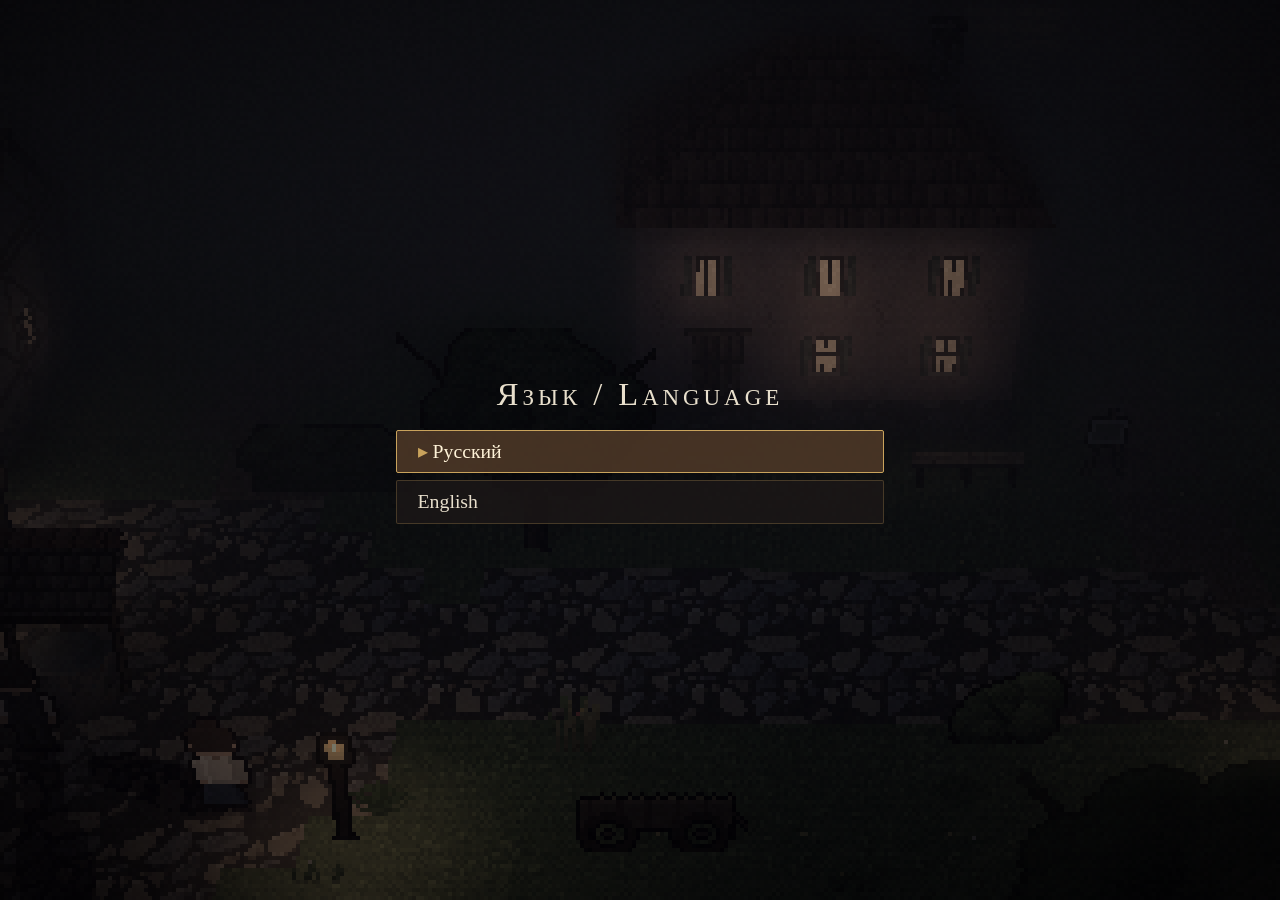
==== commit 3905a041: "New looks for Đorđe and Jaglika after the supplied art: custom portraits, shaggy hair, hoodie and ba" ====
--- a/index.html
+++ b/index.html
@@ -48,6 +48,7 @@
 <script src="src/game/story.js"></script>
 <script src="src/ui/ui.js"></script>
 <script src="src/ui/portraits.js"></script>
+<script src="src/ui/portraits_hero.js"></script>
 <script src="src/ui/screens.js"></script>
 <script src="src/ui/journal.js"></script>
 <script src="src/ui/mapinv.js"></script>
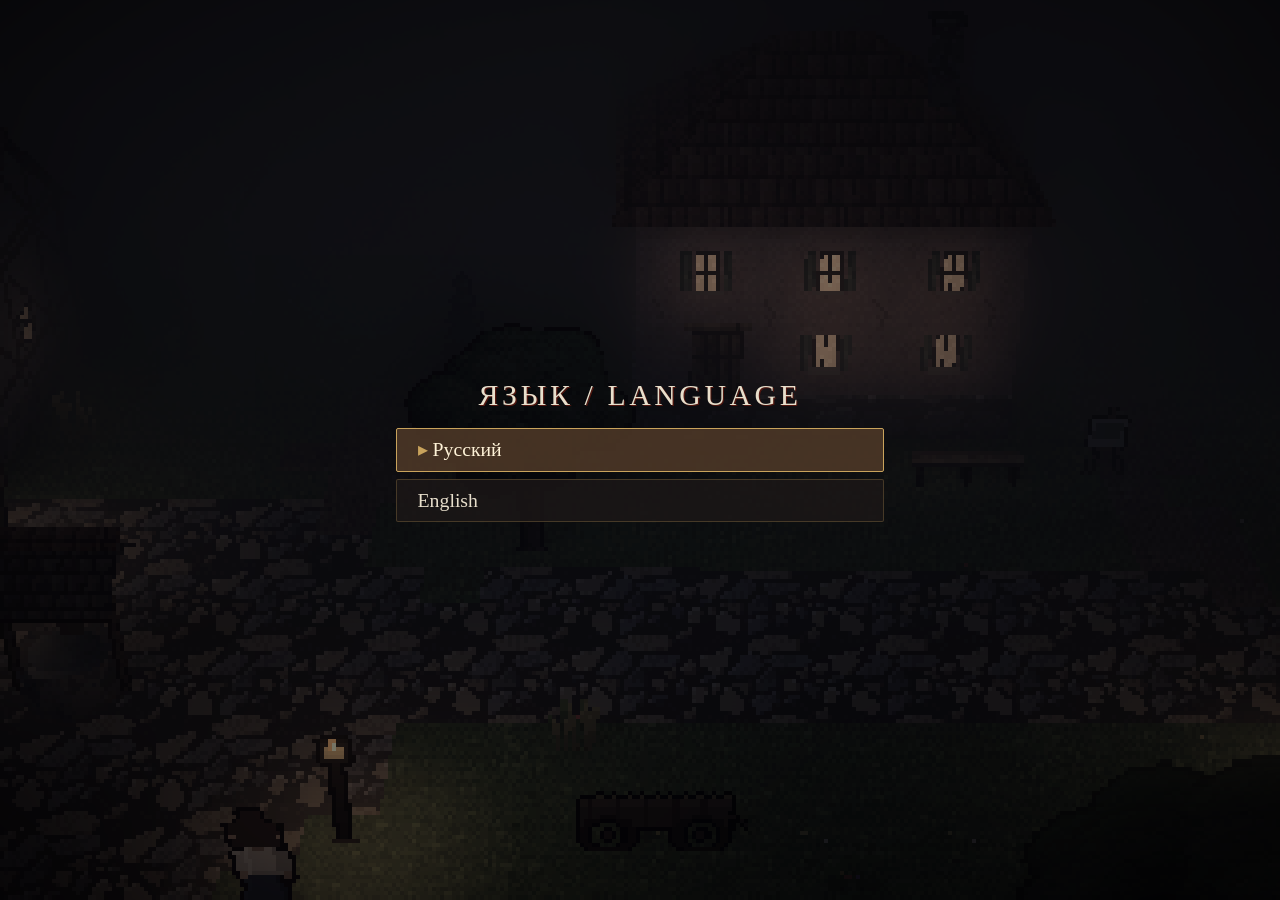
==== commit 43080ad9: "WIP snapshot: world, art, UI, theatre and story agents in progress (validator passes) Co-Authored-By" ====
--- a/index.html
+++ b/index.html
@@ -47,9 +47,11 @@
 <script src="src/game/cutscene.js"></script>
 <script src="src/game/story.js"></script>
 <script src="src/ui/ui.js"></script>
+<script src="src/ui/nametags.js"></script>
 <script src="src/ui/portraits.js"></script>
 <script src="src/ui/portraits_hero.js"></script>
 <script src="src/ui/screens.js"></script>
+<script src="src/ui/menufx.js"></script>
 <script src="src/ui/journal.js"></script>
 <script src="src/ui/mapinv.js"></script>
 <script src="src/ui/touch.js"></script>
--- a/css/ui.css
+++ b/css/ui.css
@@ -1,9 +1,20 @@
 /* Beyond the Shadows — UI. Dark translucent panels, paper/wood textures, thin frames. */
+/* Display fonts supplied for the project. None of them has Cyrillic, so they are used for Latin text only:
+   The Darling — the logo; Verve — titles, chapter cards, headings, main-menu items (EN);
+   Amoria — small spaced labels (chapter kicker, settings section heads). In Russian (html:lang(ru)) the
+   display/label stacks fall back to the body serif, set in spaced capitals to keep the same rhythm. */
+@font-face { font-family: "BTS Darling"; src: url("../assets/fonts/TheDarling.otf") format("opentype"); font-display: swap; }
+@font-face { font-family: "BTS Verve"; src: url("../assets/fonts/Verve.ttf") format("truetype"); font-display: swap; }
+@font-face { font-family: "BTS Amoria"; src: url("../assets/fonts/Amoria.otf") format("opentype"); font-display: swap; }
 :root {
+  --font-logo: "BTS Darling", "Georgia", "PT Serif", serif;
+  --font-display: "BTS Verve", "Georgia", "PT Serif", "Times New Roman", serif;
+  --font-label: "BTS Amoria", "Georgia", "PT Serif", serif;
   --ink: #e8dfcc; --ink-dim: #a99f8c; --ink-dark: #2b241f; --accent: #c9a35c; --blood: #9c3a2e;
   --panel: rgba(16, 13, 14, 0.86); --line: rgba(201, 163, 92, 0.45);
   --font: "Georgia", "PT Serif", "Times New Roman", serif;
 }
+html:lang(ru) { --font-display: "Georgia", "PT Serif", "Times New Roman", serif; --font-label: "Georgia", "PT Serif", "Times New Roman", serif; }
 html, body { margin: 0; height: 100%; background: #000; overflow: hidden; }
 #game { position: fixed; inset: 0; width: 100%; height: 100%; display: block; image-rendering: pixelated; }
 #ui { position: fixed; inset: 0; pointer-events: none; font-family: var(--font); color: var(--ink); z-index: 10; }
@@ -20,10 +31,10 @@
 .hud.off { opacity: 0; }
 .objective { position: absolute; left: 1.125rem; top: 1rem; max-width: min(44vw, 32.5rem); padding: 0.5rem 0.875rem 0.5625rem; background: linear-gradient(90deg, rgba(10,8,9,.78), rgba(10,8,9,.35)); border-left: 2px solid var(--accent); font-size: 0.9375rem; line-height: 1.35; opacity: 0; transition: opacity .6s; text-shadow: 0 1px 2px #000; }
 .objective.show { opacity: 1; }
-.objective .lbl { color: var(--accent); font-variant: small-caps; letter-spacing: .06em; margin-right: 0.25rem; }
+.objective .lbl { color: var(--accent); font-family: var(--font-label); font-size: .8em; text-transform: uppercase; letter-spacing: .14em; margin-right: 0.25rem; }
 .objective.flash { animation: flash 1.5s; }
 @keyframes flash { 0% { background: rgba(201,163,92,.45); } 100% { } }
-.banner { position: absolute; left: 50%; top: 22%; transform: translateX(-50%); font-size: 1.625rem; letter-spacing: .25em; font-variant: small-caps; opacity: 0; text-shadow: 0 2px 0.5rem #000; max-width: 90vw; text-align: center; }
+.banner { position: absolute; left: 50%; top: 22%; transform: translateX(-50%); font-family: var(--font-display); font-size: 1.75rem; letter-spacing: .25em; text-transform: uppercase; opacity: 0; text-shadow: 0 2px 0.5rem #000; max-width: 90vw; text-align: center; }
 .banner.show { animation: banner 3.4s ease forwards; }
 @keyframes banner { 0% { opacity: 0; letter-spacing: .1em; } 20% { opacity: 1; } 75% { opacity: 1; } 100% { opacity: 0; letter-spacing: .3em; } }
 .prompt { position: absolute; left: 0; top: 0; padding: 0.25rem 0.625rem; background: rgba(12,10,10,.82); border: 1px solid var(--line); border-radius: 0.1875rem; font-size: 0.875rem; white-space: nowrap; opacity: 0; transition: opacity .15s; }
@@ -45,10 +56,23 @@
 .letterbox { position: absolute; left: 0; right: 0; height: 0; background: #000; transition: height .8s ease; }
 .letterbox.top { top: 0; } .letterbox.bot { bottom: 0; }
 #ui.cine .letterbox { height: 7vh; }
-.card { position: absolute; inset: 0; display: flex; flex-direction: column; align-items: center; justify-content: center; opacity: 0; transition: opacity .9s; text-align: center; padding: 0 8vw; }
+.card { position: absolute; inset: 0; display: flex; flex-direction: column; align-items: center; justify-content: center; opacity: 0; transition: opacity .9s; text-align: center; padding: 0 8vw; background: radial-gradient(ellipse 60% 45% at 50% 50%, rgba(0,0,0,.55), rgba(0,0,0,0) 100%); }
 .card.show { opacity: 1; }
-.card .ct { font-size: clamp(1.625rem, 4.4vw, 3.25rem); letter-spacing: .14em; font-variant: small-caps; text-shadow: 0 2px 0.875rem #000; }
+.card .cbox { display: flex; flex-direction: column; align-items: center; max-width: 100%; }
+.card .ck { font-family: var(--font-label); font-size: clamp(0.8rem, 1.5vw, 1.05rem); letter-spacing: .5em; padding-left: .5em; text-transform: uppercase; color: var(--accent); margin-bottom: 0.7rem; text-shadow: 0 1px 0.5rem #000; }
+.card .ct { font-family: var(--font-display); font-size: clamp(2rem, 5.4vw, 4.2rem); line-height: 1.05; letter-spacing: .1em; text-transform: uppercase; color: #f1e6cf; text-shadow: .04em .05em 0 #5c1810, 0 2px 1.4rem #000; overflow-wrap: anywhere; }
+html:lang(ru) .card .ct { font-size: clamp(1.6rem, 4.2vw, 3.2rem); letter-spacing: .08em; }
+html:lang(ru) .card .ck { letter-spacing: .35em; padding-left: .35em; }
+.card .corn { display: flex; align-items: center; gap: 0.7rem; margin: 1rem 0 0.2rem; }
+.card .corn i { width: clamp(3rem, 12vw, 8rem); height: 1px; background: linear-gradient(90deg, transparent, var(--accent)); }
+.card .corn i:last-child { background: linear-gradient(90deg, var(--accent), transparent); }
+.card .corn b { width: 0.5rem; height: 0.5rem; border: 1px solid var(--accent); transform: rotate(45deg); }
 .card .cs { margin-top: 0.875rem; font-size: clamp(0.875rem, 1.7vw, 1.25rem); font-style: italic; color: var(--ink-dim); text-shadow: 0 2px 0.5rem #000; }
+.card.show .ct { animation: cardIn 2.2s cubic-bezier(.2,.6,.2,1) both; }
+.card.show .ck, .card.show .corn { animation: cardFade 1.6s .3s ease both; }
+.card.show .cs { animation: cardFade 1.6s .8s ease both; }
+@keyframes cardIn { from { opacity: 0; letter-spacing: .32em; filter: blur(6px); } }
+@keyframes cardFade { from { opacity: 0; transform: translateY(0.4rem); } }
 .uifade { position: absolute; inset: 0; background: #000; opacity: 0; transition: opacity .6s; }
 
 /* ---------- dialogue ---------- */
@@ -86,25 +110,98 @@
 .screens { position: absolute; inset: 0; pointer-events: none; }
 .screen { position: absolute; inset: 0; display: flex; flex-direction: column; align-items: center; justify-content: center; pointer-events: auto; background: rgba(4,3,4,.55); animation: fadein .25s; }
 @keyframes fadein { from { opacity: 0; } }
-.panel h2 { margin: 0 0 0.875rem; font-weight: normal; font-variant: small-caps; letter-spacing: .12em; font-size: 1.75rem; color: var(--ink); }
+.panel h2 { margin: 0 0 0.875rem; font-weight: normal; font-family: var(--font-display); text-transform: uppercase; letter-spacing: .14em; font-size: 1.85rem; color: var(--ink); text-shadow: .04em .05em 0 rgba(92,24,16,.9); }
+html:lang(ru) .panel h2 { font-size: 1.6rem; letter-spacing: .12em; }
 .panel .sub { color: var(--ink-dim); font-style: italic; margin: -0.5rem 0 0.875rem; text-align: center; max-width: 35rem; }
 .panel .note { color: var(--ink-dim); font-size: 0.8125rem; margin-top: 0.625rem; font-style: italic; }
 .col { display: flex; flex-direction: column; gap: 0.375rem; min-width: min(26.25rem, 90vw); }
 .row { display: flex; gap: 0.5rem; justify-content: center; }
 .center.small > * { max-width: 32.5rem; text-align: center; }
 .q { font-size: 1.125rem; margin-bottom: 1rem; }
-.mainmenu { background: linear-gradient(90deg, rgba(0,0,0,.82) 0%, rgba(0,0,0,.45) 45%, rgba(0,0,0,0) 75%); align-items: flex-start; padding-left: 7vw; }
-.logo { margin-bottom: 2.125rem; }
-.logo .l1 { font-size: clamp(1.875rem, 5vw, 3.75rem); letter-spacing: .2em; color: #efe5d0; text-shadow: 0 2px 1.25rem #000, 0 0 2.5rem rgba(150,40,30,.25); }
-.logo .l2 { font-size: clamp(0.875rem, 1.6vw, 1.25rem); font-style: italic; letter-spacing: .3em; color: var(--ink-dim); margin-top: 0.375rem; }
 .menu .btn { background: transparent; border-color: transparent; font-size: 1.1875rem; padding: 0.375rem 0.625rem; }
 .menu .btn.focus, .menu .btn:hover { background: linear-gradient(90deg, rgba(120,60,40,.45), transparent); border-color: transparent; }
 .menu .btn:disabled { background: transparent; }
-.ver { position: absolute; bottom: 0.875rem; left: 7vw; font-size: 0.75rem; color: #776; }
+/* ---------- main menu: shadow theatre over the drifting village ---------- */
+.mainmenu { background: none; align-items: stretch; justify-content: flex-start; padding: 0; overflow: hidden; }
+.mm-fx { position: absolute; inset: 0; width: 100%; height: 100%; pointer-events: none; z-index: 1; }
+.mm-paper { position: absolute; left: 0; top: 0; bottom: 0; width: min(38rem, 52vw); pointer-events: none; z-index: 0; filter: drop-shadow(0.4rem 0 1.2rem rgba(0,0,0,.6)); }
+.mm-layer { position: absolute; inset: 0; display: block; }
+.mm-layer.back { background: linear-gradient(180deg, rgba(92,26,18,.9), rgba(60,16,12,.92)); }
+.mm-layer.front { background: radial-gradient(130% 90% at 0% 45%, rgba(16,11,12,.95), rgba(11,8,9,.9) 55%, rgba(11,8,9,.84)); }
+.mm-layer.front::after { content: ""; position: absolute; inset: 0; background: var(--paper); opacity: .045; mix-blend-mode: screen; }
+.mm-content { position: relative; z-index: 2; height: 100%; width: min(38rem, 52vw); display: flex; flex-direction: column; justify-content: center; padding: 1.5rem 4.5rem 3rem calc(5vw + env(safe-area-inset-left)); }
+.logo { position: relative; margin-bottom: 1.7rem; }
+.logo .l1 { position: relative; font-family: var(--font-logo); font-weight: normal; font-size: 4.6rem; line-height: .95; color: #f2e7d0; text-shadow: 0 0 1.4rem rgba(0,0,0,.85); white-space: nowrap; }
+.logo .l1 span { display: inline-block; }
+.logo .l1 .w1 { display: block; }
+.logo .l1 .w2 { font-size: .46em; margin: 0 .3em 0 .9em; color: #c9a35c; vertical-align: .25em; letter-spacing: .08em; }
+/* the red cut-paper layer under the logo is thrown by the menu lantern (BTS.MenuFX) and trails it */
+.logo .lshadow { position: absolute; left: 0; top: 0; color: #74201a; text-shadow: 0.02em 0.03em 0.12em rgba(0,0,0,.9); pointer-events: none; will-change: transform; transform: translate(3px, 3px); }
+.logo .lshadow .w2 { color: #74201a; }
+.logo .l2 { margin-top: 0.9rem; font-family: var(--font-label); font-size: 0.95rem; letter-spacing: .32em; text-transform: uppercase; color: #b7a98e; text-shadow: 0 1px 0.4rem #000; }
+.logo .l2::before { content: ""; display: inline-block; width: 2.2rem; height: 1px; margin-right: 0.8rem; vertical-align: middle; background: linear-gradient(90deg, transparent, var(--accent)); }
+html:lang(ru) .logo .l2 { font-style: italic; text-transform: none; letter-spacing: .18em; font-size: 1.05rem; }
+.mainmenu .menu { gap: 0.1rem; min-width: 0; width: 100%; }
+.mainmenu .menu .btn { position: relative; display: flex; align-items: center; gap: 0.75rem; width: max-content; max-width: 100%; background: none; border: 0; padding: 0.3rem 0.4rem 0.3rem 0.1rem; font-family: var(--font-display); font-size: 1.55rem; line-height: 1.15; letter-spacing: .13em; text-transform: uppercase; color: #cdc0a6; text-shadow: 0 1px 0.4rem #000; transition: color .2s, letter-spacing .35s ease; }
+html:lang(ru) .mainmenu .menu .btn { font-size: 1.15rem; letter-spacing: .14em; padding-top: 0.4rem; padding-bottom: 0.4rem; }
+.mainmenu .menu .btn::before { content: none; }
+.mainmenu .menu .btn.focus, .mainmenu .menu .btn:hover { background: none; color: #fff2d8; letter-spacing: .17em; }
+html:lang(ru) .mainmenu .menu .btn.focus, html:lang(ru) .mainmenu .menu .btn:hover { letter-spacing: .17em; }
+.mainmenu .menu .btn:active, .mainmenu .menu .btn.pressed { transform: translateY(1px); background: none; }
+.mainmenu .menu .btn:disabled { color: #5d544b; background: none; }
+.mi-orn { position: relative; flex: 0 0 1rem; width: 1rem; height: 1.2rem; }
+.mi-orn::before { content: ""; position: absolute; left: 50%; top: 50%; width: 0.42rem; height: 0.42rem; border: 1px solid rgba(201,163,92,.55); transform: translate(-50%,-50%) rotate(45deg); transition: all .25s; }
+.btn.focus .mi-orn::before, .btn:hover .mi-orn::before { width: 0.62rem; height: 0.95rem; border: 0; border-radius: 50% 50% 45% 45% / 62% 62% 38% 38%; background: radial-gradient(circle at 50% 70%, #fff3cc 0, #ffc46e 30%, #e0702e 62%, rgba(160,40,20,0) 75%); transform: translate(-50%,-58%); box-shadow: 0 0 0.8rem rgba(255,150,60,.7); animation: flame .45s ease-in-out infinite alternate; }
+.btn:disabled .mi-orn::before { border-color: rgba(120,110,100,.3); background: none; box-shadow: none; animation: none; width: 0.42rem; height: 0.42rem; border-radius: 0; border: 1px solid rgba(120,110,100,.3); transform: translate(-50%,-50%) rotate(45deg); }
+@keyframes flame { from { transform: translate(-50%,-58%) scale(1, 1) rotate(-3deg); } to { transform: translate(-50%,-62%) scale(.9, 1.08) rotate(3deg); } }
+.mi-t { position: relative; transition: transform .3s cubic-bezier(.2,.7,.2,1); }
+.mi-t::after { content: ""; position: absolute; left: 0; right: 0; bottom: -0.1rem; height: 2px; background: linear-gradient(90deg, #9c3a2e, var(--accent) 45%, rgba(201,163,92,0)); transform: scaleX(0); transform-origin: left; transition: transform .4s ease; }
+.btn.focus .mi-t, .btn:hover .mi-t { transform: translateX(0.3rem); text-shadow: 0 0 1rem rgba(255,170,90,.45), 0 1px 0.3rem #000; }
+.btn.focus .mi-t::after { transform: scaleX(1); }
+.btn:disabled .mi-t { transform: none; text-shadow: none; }
+.btn:disabled .mi-t::after { transform: scaleX(0); }
+body.kbnav .mainmenu .menu .btn:hover:not(.focus) { background: none; color: #cdc0a6; }
+body.kbnav .mainmenu .menu .btn:disabled:hover { color: #5d544b; }
+.ver { position: absolute; bottom: 0.9rem; left: calc(5vw + env(safe-area-inset-left)); font-family: var(--font-label); font-size: 0.7rem; letter-spacing: .08em; color: #7a6e60; }
+.mm-hint { position: absolute; z-index: 2; right: 1.4rem; top: 1.1rem; font-size: 0.78rem; color: rgba(232,223,204,.42); letter-spacing: .06em; text-shadow: 0 1px 2px #000; }
+body.touchmode .mm-hint { display: none; }
+.mainmenu.intro .mm-paper { animation: paperIn 1.1s cubic-bezier(.2,.7,.2,1) both; }
+.mainmenu.intro .logo { animation: logoIn 2.2s .25s ease both; }
+.mainmenu.intro .menu .btn { animation: mmIn .6s cubic-bezier(.2,.7,.2,1) both; animation-delay: calc(1s + var(--i) * 0.08s); }
+.mainmenu.intro .ver, .mainmenu.intro .mm-hint { animation: cardFade 1s 1.8s ease both; }
+@keyframes paperIn { from { transform: translateX(-104%); } }
+@keyframes logoIn { from { opacity: 0; filter: blur(8px); transform: translateY(0.6rem); } }
+@keyframes mmIn { from { opacity: 0; transform: translateX(-1.2rem); filter: blur(3px); } }
+body.portrait .mm-paper { width: 100%; filter: none; }
+body.portrait .mm-layer.back { display: none; }
+body.portrait .mm-layer.front { clip-path: none !important; -webkit-clip-path: none !important; background: linear-gradient(180deg, rgba(11,8,9,.9), rgba(11,8,9,.62) 62%, rgba(11,8,9,.1) 85%); }
+body.portrait .mm-content { width: 100%; align-items: center; text-align: center; justify-content: flex-start; padding: calc(9vh + env(safe-area-inset-top)) 1.25rem 24vh; }
+body.portrait .logo .l1 { font-size: 3.6rem; }
+body.portrait .logo .l1 .w2 { margin-left: 0; }
+body.portrait .logo .l2::before { display: none; }
+body.portrait .mainmenu .menu { align-items: center; }
+body.portrait .ver { left: 0; right: 0; text-align: center; bottom: 0.4rem; }
+@media (max-height: 500px) {
+  .mm-content { padding-top: 0.8rem; padding-bottom: 1.6rem; }
+  .logo { margin-bottom: 0.7rem; }
+  .logo .l1 { font-size: 3.4rem; }
+  .logo .l2 { margin-top: 0.4rem; }
+  .mainmenu .menu .btn { padding-top: 0.12rem; padding-bottom: 0.12rem; font-size: 1.35rem; }
+  html:lang(ru) .mainmenu .menu .btn { padding-top: 0.2rem; padding-bottom: 0.2rem; font-size: 1.05rem; }
+  .ver { bottom: 0.3rem; }
+}
+
+/* ---------- floating name labels ---------- */
+.nametags { position: absolute; inset: 0; pointer-events: none; transition: opacity .35s; }
+.nametags.off { opacity: 0; }
+.ntag { position: absolute; left: 0; top: 0; white-space: nowrap; font-size: 0.86rem; line-height: 1.2; letter-spacing: .05em; font-variant: small-caps; color: #f3e8d0; padding: 0.06rem 0.45rem 0.12rem; background: rgba(10,8,9,.42); border-radius: 0.2rem; text-shadow: 0 1px 2px #000, 0 0 0.4rem rgba(0,0,0,.85); transform-origin: 50% 100%; will-change: transform, opacity; }
+.ntag.goal { color: #ffe3ab; background: rgba(46,26,14,.55); box-shadow: 0 0 0 1px rgba(201,163,92,.55); }
+.ntag.goal::before { content: "\25C6"; margin-right: 0.3rem; color: var(--accent); font-size: 0.55rem; vertical-align: 0.12em; }
+body.touchmode .ntag { font-size: 0.85rem; }
 .pause, .settings, .saveload, .confirm { background: rgba(4,3,4,.72); }
 .settings .col { width: min(40rem, 92vw); }
 .scroll { max-height: 72vh; overflow-y: auto; padding-right: 0.375rem; }
-.set-head { margin: 0.625rem 0 2px; color: var(--accent); font-variant: small-caps; letter-spacing: .08em; }
+.set-head { margin: 0.75rem 0 2px; color: var(--accent); font-family: var(--font-label); font-size: 0.85rem; text-transform: uppercase; letter-spacing: .22em; }
 .set-row { display: flex; align-items: center; gap: 0.625rem; padding: 0.375rem 0.75rem; background: rgba(30,25,24,.6); border: 1px solid transparent; cursor: pointer; font-size: 1rem; }
 .set-row.focus, .set-row:hover { border-color: var(--accent); background: rgba(70,52,38,.75); }
 .set-row .lbl { flex: 1; }
@@ -114,8 +211,9 @@
 .set-row .arrow { color: var(--accent); font-size: 0.75rem; padding: 0 2px; }
 .slot { font-size: 0.9375rem; }
 .credits .roll { width: min(43.75rem, 92vw); height: 70vh; overflow: hidden; text-align: center; mask-image: linear-gradient(transparent, #000 12%, #000 88%, transparent); }
-.credits .roll h1 { font-weight: normal; letter-spacing: .2em; margin-top: 40vh; }
-.credits .roll h3 { color: var(--accent); font-weight: normal; font-variant: small-caps; letter-spacing: .1em; margin: 1.75rem 0 0.375rem; }
+.credits .roll h1 { font-family: var(--font-logo); font-weight: normal; font-size: 3.4rem; line-height: 1; letter-spacing: .02em; margin-top: 40vh; color: #f2e7d0; text-shadow: .045em .05em 0 #6d1d14; }
+.credits .roll h1 .w2 { font-size: .5em; color: var(--accent); }
+.credits .roll h3 { color: var(--accent); font-weight: normal; font-family: var(--font-display); text-transform: uppercase; letter-spacing: .16em; margin: 1.75rem 0 0.375rem; }
 .credits .roll p { margin: 0.25rem 0; color: var(--ink); line-height: 1.5; }
 .credits .roll .end { margin: 2.5rem 0 60vh; font-style: italic; color: var(--ink-dim); }
 
@@ -203,7 +301,8 @@
 body.portrait .book { width: 98vw; height: 94vh; padding: 0.6rem; }
 body.portrait .invwrap { flex-direction: column; }
 @media (max-height: 500px) {
-  .logo { margin-bottom: 0.8rem; }
   .menu .btn { padding: 0.2rem 0.6rem; }
-  .ver { bottom: 0.3rem; }
 }
+.entry.hinted { border-left-color: #c9a35c; box-shadow: inset 0 0 0 2px rgba(201,163,92,.75); animation: hintpulse 1.2s ease-in-out 3; }
+@keyframes hintpulse { 50% { background: rgba(240,210,140,.55); } }
+.btn.hintbtn { min-width: 2.6rem; text-align: center; font-weight: bold; }
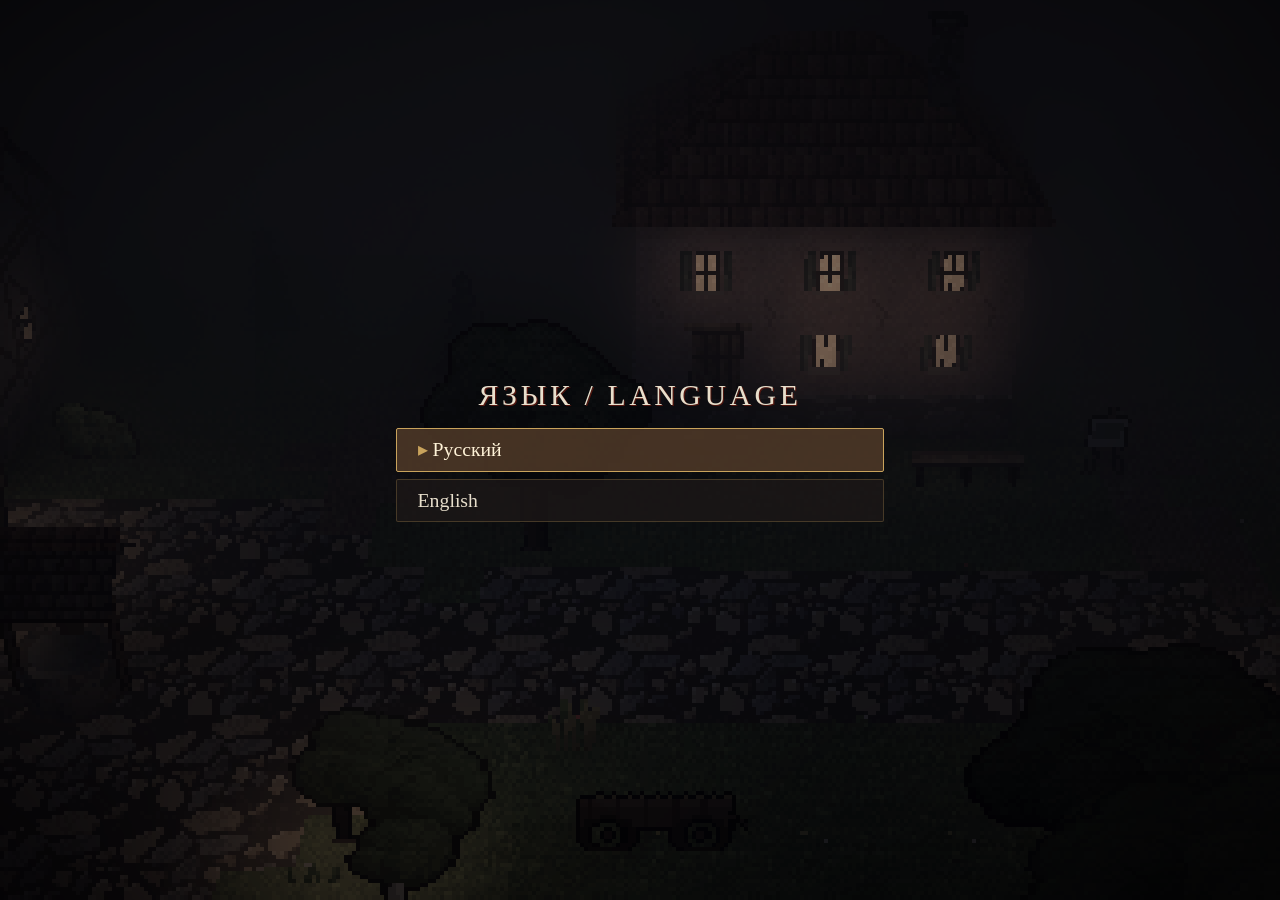
==== commit 9f5402ed: "World: terrace with stairs, five-room family home, real hill with serpentine path, whole trees and s" ====
--- a/index.html
+++ b/index.html
@@ -54,6 +54,7 @@
 <script src="src/ui/menufx.js"></script>
 <script src="src/ui/journal.js"></script>
 <script src="src/ui/mapinv.js"></script>
+<script src="src/game/theatre.js"></script>
 <script src="src/ui/touch.js"></script>
 <script src="src/game/game.js"></script>
 <script src="src/game/devtools.js"></script>
@@ -89,6 +90,8 @@
 <script src="locale/en_c57.js"></script>
 <script src="locale/ru_c8e.js"></script>
 <script src="locale/en_c8e.js"></script>
+<script src="locale/ru_theatre.js"></script>
+<script src="locale/en_theatre.js"></script>
 <!-- boot -->
 <script src="src/main.js"></script>
 </body>
--- a/css/ui.css
+++ b/css/ui.css
@@ -1,7 +1,7 @@
 /* Beyond the Shadows — UI. Dark translucent panels, paper/wood textures, thin frames. */
 /* Display fonts supplied for the project. None of them has Cyrillic, so they are used for Latin text only:
-   The Darling — the logo; Verve — titles, chapter cards, headings, main-menu items (EN);
-   Amoria — small spaced labels (chapter kicker, settings section heads). In Russian (html:lang(ru)) the
+   The Darling — the logo; Verve — titles, chapter cards, headings, banners, main-menu items, section heads (EN);
+   Amoria (stylised S/s, so only for short words without them) — the chapter-card kicker ("Chapter 7", "Prologue"). In Russian (html:lang(ru)) the
    display/label stacks fall back to the body serif, set in spaced capitals to keep the same rhythm. */
 @font-face { font-family: "BTS Darling"; src: url("../assets/fonts/TheDarling.otf") format("opentype"); font-display: swap; }
 @font-face { font-family: "BTS Verve"; src: url("../assets/fonts/Verve.ttf") format("truetype"); font-display: swap; }
@@ -31,7 +31,7 @@
 .hud.off { opacity: 0; }
 .objective { position: absolute; left: 1.125rem; top: 1rem; max-width: min(44vw, 32.5rem); padding: 0.5rem 0.875rem 0.5625rem; background: linear-gradient(90deg, rgba(10,8,9,.78), rgba(10,8,9,.35)); border-left: 2px solid var(--accent); font-size: 0.9375rem; line-height: 1.35; opacity: 0; transition: opacity .6s; text-shadow: 0 1px 2px #000; }
 .objective.show { opacity: 1; }
-.objective .lbl { color: var(--accent); font-family: var(--font-label); font-size: .8em; text-transform: uppercase; letter-spacing: .14em; margin-right: 0.25rem; }
+.objective .lbl { color: var(--accent); font-family: var(--font-display); font-size: .9em; text-transform: uppercase; letter-spacing: .14em; margin-right: 0.25rem; }
 .objective.flash { animation: flash 1.5s; }
 @keyframes flash { 0% { background: rgba(201,163,92,.45); } 100% { } }
 .banner { position: absolute; left: 50%; top: 22%; transform: translateX(-50%); font-family: var(--font-display); font-size: 1.75rem; letter-spacing: .25em; text-transform: uppercase; opacity: 0; text-shadow: 0 2px 0.5rem #000; max-width: 90vw; text-align: center; }
@@ -138,7 +138,7 @@
 /* the red cut-paper layer under the logo is thrown by the menu lantern (BTS.MenuFX) and trails it */
 .logo .lshadow { position: absolute; left: 0; top: 0; color: #74201a; text-shadow: 0.02em 0.03em 0.12em rgba(0,0,0,.9); pointer-events: none; will-change: transform; transform: translate(3px, 3px); }
 .logo .lshadow .w2 { color: #74201a; }
-.logo .l2 { margin-top: 0.9rem; font-family: var(--font-label); font-size: 0.95rem; letter-spacing: .32em; text-transform: uppercase; color: #b7a98e; text-shadow: 0 1px 0.4rem #000; }
+.logo .l2 { margin-top: 0.9rem; font-family: var(--font-display); font-size: 1.05rem; letter-spacing: .3em; text-transform: uppercase; color: #b7a98e; text-shadow: 0 1px 0.4rem #000; }
 .logo .l2::before { content: ""; display: inline-block; width: 2.2rem; height: 1px; margin-right: 0.8rem; vertical-align: middle; background: linear-gradient(90deg, transparent, var(--accent)); }
 html:lang(ru) .logo .l2 { font-style: italic; text-transform: none; letter-spacing: .18em; font-size: 1.05rem; }
 .mainmenu .menu { gap: 0.1rem; min-width: 0; width: 100%; }
@@ -162,7 +162,7 @@
 .btn:disabled .mi-t::after { transform: scaleX(0); }
 body.kbnav .mainmenu .menu .btn:hover:not(.focus) { background: none; color: #cdc0a6; }
 body.kbnav .mainmenu .menu .btn:disabled:hover { color: #5d544b; }
-.ver { position: absolute; bottom: 0.9rem; left: calc(5vw + env(safe-area-inset-left)); font-family: var(--font-label); font-size: 0.7rem; letter-spacing: .08em; color: #7a6e60; }
+.ver { position: absolute; bottom: 0.9rem; left: calc(5vw + env(safe-area-inset-left)); font-size: 0.7rem; letter-spacing: .08em; color: #7a6e60; }
 .mm-hint { position: absolute; z-index: 2; right: 1.4rem; top: 1.1rem; font-size: 0.78rem; color: rgba(232,223,204,.42); letter-spacing: .06em; text-shadow: 0 1px 2px #000; }
 body.touchmode .mm-hint { display: none; }
 .mainmenu.intro .mm-paper { animation: paperIn 1.1s cubic-bezier(.2,.7,.2,1) both; }
@@ -201,7 +201,8 @@
 .pause, .settings, .saveload, .confirm { background: rgba(4,3,4,.72); }
 .settings .col { width: min(40rem, 92vw); }
 .scroll { max-height: 72vh; overflow-y: auto; padding-right: 0.375rem; }
-.set-head { margin: 0.75rem 0 2px; color: var(--accent); font-family: var(--font-label); font-size: 0.85rem; text-transform: uppercase; letter-spacing: .22em; }
+.set-head { margin: 0.75rem 0 2px; color: var(--accent); font-family: var(--font-display); font-size: 0.95rem; text-transform: uppercase; letter-spacing: .22em; }
+html:lang(ru) .set-head { font-size: 0.82rem; }
 .set-row { display: flex; align-items: center; gap: 0.625rem; padding: 0.375rem 0.75rem; background: rgba(30,25,24,.6); border: 1px solid transparent; cursor: pointer; font-size: 1rem; }
 .set-row.focus, .set-row:hover { border-color: var(--accent); background: rgba(70,52,38,.75); }
 .set-row .lbl { flex: 1; }
